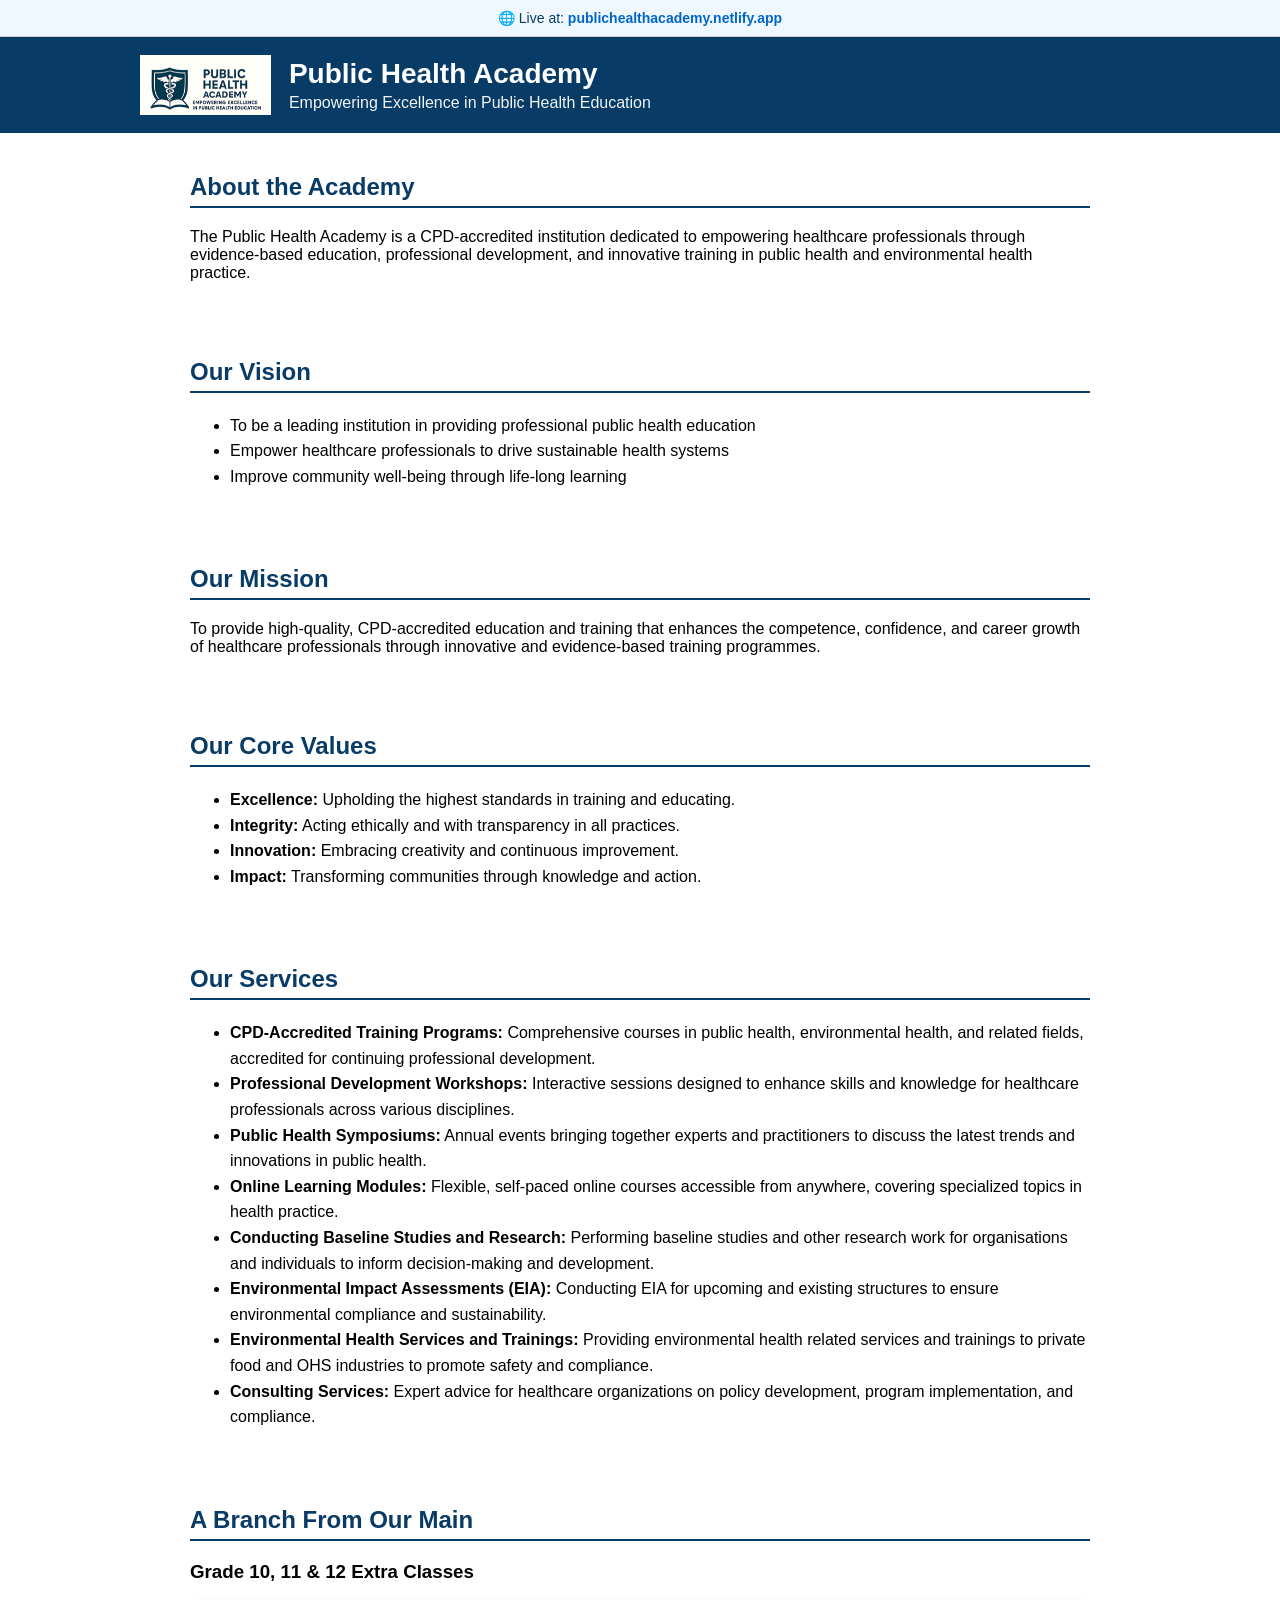
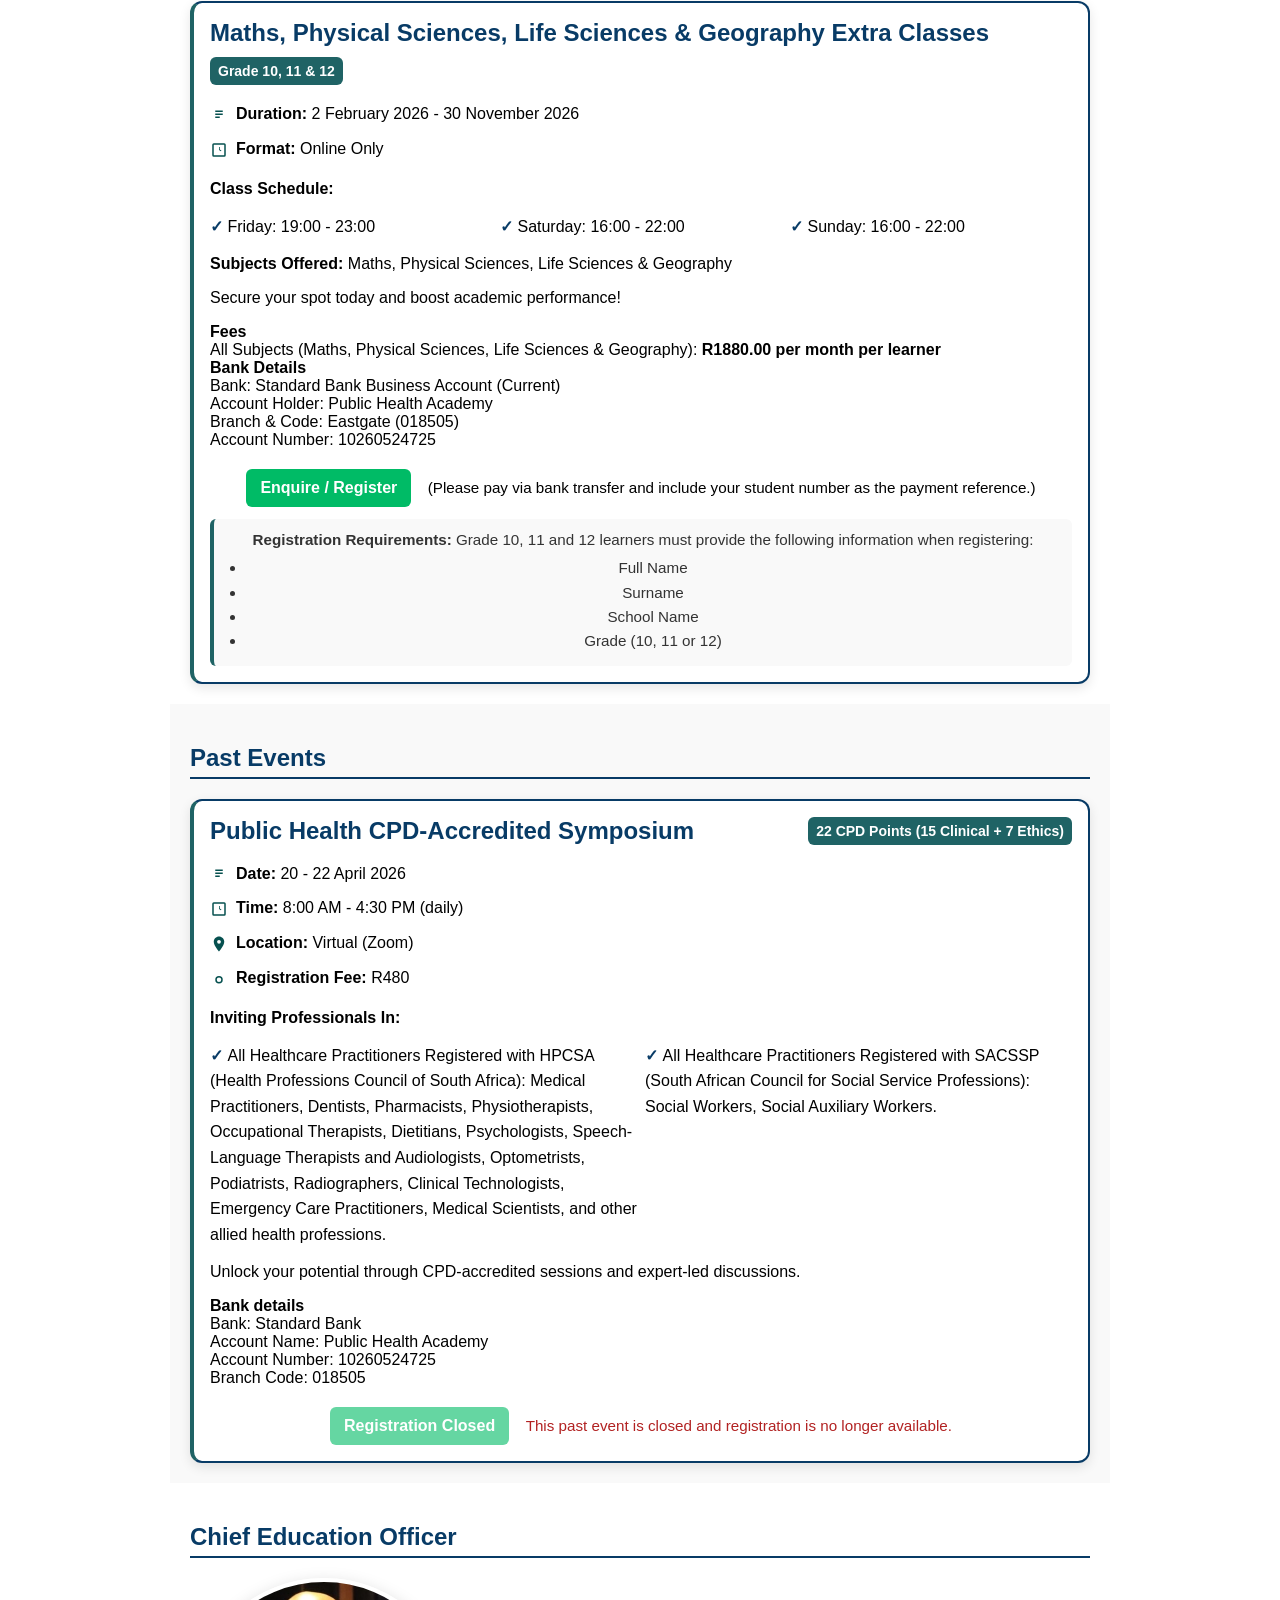
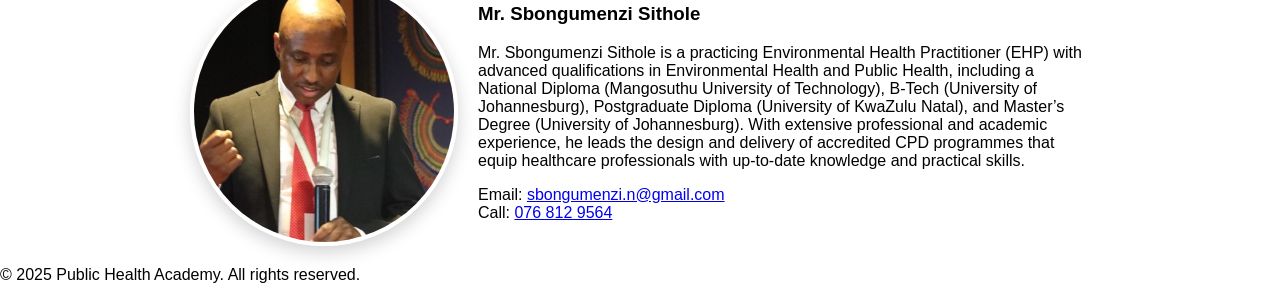
==== index.html @ 56edc44b "Restore full homepage content in index.html" ====
<!doctype html>
<html lang="en">
<head>
  <meta charset="utf-8">
  <meta name="viewport" content="width=device-width, initial-scale=1.0">
  <title>Public Health Academy - CPD Accredited Public Health Education</title>
  <meta name="description" content="Public Health Academy provides CPD-accredited education and training for healthcare professionals. Led by Mr. Sbongumenzi Sithole, Environmental Health Practitioner with advanced qualifications.">
  <meta name="keywords" content="public health, CPD accredited, healthcare education, environmental health, professional development, South Africa">
  <meta name="author" content="Public Health Academy">
  <meta name="robots" content="index, follow">
  <meta name="googlebot" content="index, follow">
  <meta name="google-site-verification" content="dkUMleA-MJjbW9YDvvCyMBsJVzZ4VGL8irDAFBPEJHo" />
  <link rel="canonical" href="https://publichealthacademy.netlify.app/">
  <link rel="stylesheet" href="styles.css">
  <style>
    /* Poster-inspired colors and icon sizing */
    .cpd-badge{background:#1f6365;color:#fff;padding:6px 8px;border-radius:6px;font-weight:700}
    .event-card{border-left:4px solid #1f6365;padding:16px}
    .event-details p{margin:6px 0}
    .event-header h3{margin:0}
    .meta-icon{width:18px;height:18px;vertical-align:middle;margin-right:8px;fill:#06504f}
    .register-btn{background:#0b6;color:#fff;padding:10px 14px;border-radius:6px;text-decoration:none}
    @media(max-width:600px){
      .event-card{padding:12px}
      .event-details{font-size:0.95em}
    }
  </style>
</head>
<body>

<div class="live-url-banner">
  🌐 Live at: <a href="https://publichealthacademy.netlify.app" target="_blank">publichealthacademy.netlify.app</a>
</div>

<header>
  <div class="header-inner">
    <div class="brand">
      <img src="images/logo-optimized.png" class="logo" alt="Public Health Academy logo">
    </div>
    <div class="site-title">
      <h1>Public Health Academy</h1>
      <p>Empowering Excellence in Public Health Education</p>
    </div>
  </div>
</header>

<section class="about">
  <h2>About the Academy</h2>
  <p>
    The Public Health Academy is a CPD-accredited institution dedicated to empowering healthcare 
    professionals through evidence-based education, professional development, and innovative training 
    in public health and environmental health practice.
  </p>
</section>

<section class="vision">
  <h2>Our Vision</h2>
  <ul>
    <li>To be a leading institution in providing professional public health education</li>
    <li>Empower healthcare professionals to drive sustainable health systems</li>
    <li>Improve community well‑being through life‑long learning</li>
  </ul>
</section>

<section class="mission">
  <h2>Our Mission</h2>
  <p>
    To provide high‑quality, CPD‑accredited education and training that enhances the competence,
    confidence, and career growth of healthcare professionals through innovative and 
    evidence-based training programmes.
  </p>
</section>

<section class="values">
  <h2>Our Core Values</h2>
  <ul>
    <li><strong>Excellence:</strong> Upholding the highest standards in training and educating.</li>
    <li><strong>Integrity:</strong> Acting ethically and with transparency in all practices.</li>
    <li><strong>Innovation:</strong> Embracing creativity and continuous improvement.</li>
    <li><strong>Impact:</strong> Transforming communities through knowledge and action.</li>
  </ul>
</section>

<section class="services">
  <h2>Our Services</h2>
  <ul>
    <li><strong>CPD-Accredited Training Programs:</strong> Comprehensive courses in public health, environmental health, and related fields, accredited for continuing professional development.</li>
    <li><strong>Professional Development Workshops:</strong> Interactive sessions designed to enhance skills and knowledge for healthcare professionals across various disciplines.</li>
    <li><strong>Public Health Symposiums:</strong> Annual events bringing together experts and practitioners to discuss the latest trends and innovations in public health.</li>
    <li><strong>Online Learning Modules:</strong> Flexible, self-paced online courses accessible from anywhere, covering specialized topics in health practice.</li>
    <li><strong>Conducting Baseline Studies and Research:</strong> Performing baseline studies and other research work for organisations and individuals to inform decision-making and development.</li>
    <li><strong>Environmental Impact Assessments (EIA):</strong> Conducting EIA for upcoming and existing structures to ensure environmental compliance and sustainability.</li>
    <li><strong>Environmental Health Services and Trainings:</strong> Providing environmental health related services and trainings to private food and OHS industries to promote safety and compliance.</li>
    <li><strong>Consulting Services:</strong> Expert advice for healthcare organizations on policy development, program implementation, and compliance.</li>
  </ul>
</section>

<section class="services extra-classes">
  <h2>A Branch From Our Main</h2>
  <h3>Grade 10, 11 & 12 Extra Classes</h3>
  <div class="event-card">
    <div class="event-header">
      <h3>Maths, Physical Sciences, Life Sciences & Geography Extra Classes</h3>
      <span class="cpd-badge">Grade 10, 11 & 12</span>
    </div>
    <div class="event-details">
      <p><svg class="meta-icon" viewBox="0 0 24 24" aria-hidden="true"><path d="M7 10h10v2H7zM7 6h10v2H7zM7 14h6v2H7z"/></svg><strong>Duration:</strong> 2 February 2026 - 30 November 2026</p>
      <p><svg class="meta-icon" viewBox="0 0 24 24" aria-hidden="true"><path d="M12 8V12L14.5 13.75L15.25 12.5L13 11.25V8zM19 3H5a2 2 0 00-2 2v14a2 2 0 002 2h14a2 2 0 002-2V5a2 2 0 00-2-2zM19 19H5V5h14v14z"/></svg><strong>Format:</strong> Online Only</p>
    </div>
    <div class="event-description">
      <p><strong>Class Schedule:</strong></p>
      <ul>
        <li>Friday: 19:00 - 23:00</li>
        <li>Saturday: 16:00 - 22:00</li>
        <li>Sunday: 16:00 - 22:00</li>
      </ul>
      <p><strong>Subjects Offered:</strong> Maths, Physical Sciences, Life Sciences & Geography</p>
      <p>Secure your spot today and boost academic performance!</p>
    </div>
    <div class="bank">
      <strong>Fees</strong>
      <div>
        All Subjects (Maths, Physical Sciences, Life Sciences & Geography): <strong>R1880.00 per month per learner</strong>
      </div>
    </div>
    <div class="bank">
      <strong>Bank Details</strong>
      <div>
        Bank: Standard Bank Business Account (Current)<br>
        Account Holder: Public Health Academy<br>
        Branch & Code: Eastgate (018505)<br>
        Account Number: 10260524725
      </div>
    </div>
    <div class="event-actions">
      <a href="https://docs.google.com/forms/d/e/1FAIpQLSfgx0PEwRzB0VJ0MTvvm21lgcNEUUZVjXBLIMmmLUubT2oYvw/viewform?usp=header" target="_blank" class="register-btn">Enquire / Register</a>
      <span style="margin-left:12px;font-size:0.95em">(Please pay via bank transfer and include your student number as the payment reference.)</span>
      <div style="margin-top:12px;font-size:0.95em;color:#333;background:#f9f9f9;padding:12px;border-radius:6px;border-left:4px solid #1f6365">
        <strong>Registration Requirements:</strong> Grade 10, 11 and 12 learners must provide the following information when registering:
        <ul style="margin:8px 0 0 0;padding-left:20px">
          <li>Full Name</li>
          <li>Surname</li>
          <li>School Name</li>
          <li>Grade (10, 11 or 12)</li>
        </ul>
      </div>
    </div>
  </div>
</section>

<section class="events">
  <h2>Past Events</h2>
  <div class="event-card">
      <div class="event-header">
        <h3>Public Health CPD-Accredited Symposium</h3>
        <span class="cpd-badge">22 CPD Points (15 Clinical + 7 Ethics)</span>
      </div>
      <div class="event-details">
        <p><svg class="meta-icon" viewBox="0 0 24 24" aria-hidden="true"><path d="M7 10h10v2H7zM7 6h10v2H7zM7 14h6v2H7z"/></svg><strong>Date:</strong> 20 - 22 April 2026</p>
        <p><svg class="meta-icon" viewBox="0 0 24 24" aria-hidden="true"><path d="M12 8V12L14.5 13.75L15.25 12.5L13 11.25V8zM19 3H5a2 2 0 00-2 2v14a2 2 0 002 2h14a2 2 0 002-2V5a2 2 0 00-2-2zM19 19H5V5h14v14z"/></svg><strong>Time:</strong> 8:00 AM - 4:30 PM (daily)</p>
        <p><svg class="meta-icon" viewBox="0 0 24 24" aria-hidden="true"><path d="M12 2C8.13 2 5 5.13 5 9c0 5.25 7 13 7 13s7-7.75 7-13c0-3.87-3.13-7-7-7zm0 9.5A2.5 2.5 0 1112 6.5 2.5 2.5 0 0112 11.5z"/></svg><strong>Location:</strong> Virtual (Zoom)</p>
        <p><svg class="meta-icon" viewBox="0 0 24 24" aria-hidden="true"><path d="M12 8a5 5 0 100 10 5 5 0 000-10zm0 8a3 3 0 110-6 3 3 0 010 6z"/></svg><strong>Registration Fee:</strong> R480</p>
      </div>
    <div class="event-description">
      <p><strong>Inviting Professionals In:</strong></p>
      <ul>
        <li>All Healthcare Practitioners Registered with HPCSA (Health Professions Council of South Africa): Medical Practitioners, Dentists, Pharmacists, Physiotherapists, Occupational Therapists, Dietitians, Psychologists, Speech-Language Therapists and Audiologists, Optometrists, Podiatrists, Radiographers, Clinical Technologists, Emergency Care Practitioners, Medical Scientists, and other allied health professions.</li>
        <li>All Healthcare Practitioners Registered with SACSSP (South African Council for Social Service Professions): Social Workers, Social Auxiliary Workers.</li>
      </ul>
      <p>Unlock your potential through CPD-accredited sessions and expert-led discussions.</p>
    </div>
    <div class="bank">
      <strong>Bank details</strong>
      <div>
        Bank: Standard Bank<br>
        Account Name: Public Health Academy<br>
        Account Number: 10260524725<br>
        Branch Code: 018505
      </div>
    </div>
    <div class="event-actions">
      <span class="register-btn" style="pointer-events:none; opacity:0.6; cursor:not-allowed;">Registration Closed</span>
      <span style="margin-left:12px;font-size:0.95em; color:#b22222;">This past event is closed and registration is no longer available.</span>
    </div>
  </div>
</section>

<section class="ceo">
  <h2>Chief Education Officer</h2>
  <div class="ceo-inner">
    <img src="images/ceo-square.jpg" class="ceo-photo" alt="Sbongumenzi Sithole">
    <div class="ceo-bio">
      <h3>Mr. Sbongumenzi Sithole</h3>
      <p>
        Mr. Sbongumenzi Sithole is a practicing Environmental Health Practitioner (EHP) with advanced
        qualifications in Environmental Health and Public Health, including a National Diploma
        (Mangosuthu University of Technology), B-Tech (University of Johannesburg), Postgraduate Diploma
        (University of KwaZulu Natal), and Master’s Degree (University of Johannesburg). With extensive
        professional and academic experience, he leads the design and delivery of accredited CPD programmes
        that equip healthcare professionals with up‑to‑date knowledge and practical skills.
      </p>
      <p>
        Email: <a href="mailto:sbongumenzi.n@gmail.com">sbongumenzi.n@gmail.com</a><br>
        Call: <a href="tel:+27768129564">076 812 9564</a>
      </p>
    </div>
  </div>
</section>

<footer>
  © 2025 Public Health Academy. All rights reserved.
</footer>

</body>
</html>
---- styles.css ----
body { font-family: Arial; margin: 0; padding: 0; }

/* Live URL Banner */
.live-url-banner { 
  background: #f0f8ff; 
  padding: 10px; 
  text-align: center; 
  font-size: 14px; 
  border-bottom: 1px solid #ccc;
  color: #083b66;
}
.live-url-banner a { 
  color: #0066cc; 
  font-weight: bold; 
  text-decoration: none;
}
.live-url-banner a:hover { 
  text-decoration: underline;
}

header { background: #083b66; color: white; padding: 18px 20px; }
.header-inner { display: flex; align-items: center; gap: 18px; max-width: 1000px; margin: 0 auto; }
.brand { flex: 0 0 auto; }
.site-title { color: white; }
.site-title h1 { margin: 0; font-size: 28px; }
.site-title p { margin: 4px 0 0 0; opacity: 0.95; }
.logo { max-width: 180px; width: auto; height: 60px; display: block; }
section { padding: 20px; max-width: 900px; margin: auto; }
h2 { color: #083b66; border-bottom: 2px solid #083b66; padding-bottom: 5px; }
ul { line-height: 1.6; }

/* CEO section layout */
.ceo-inner { display: flex; gap: 20px; align-items: flex-start; margin-top: 10px; }
.ceo-photo { width: 260px; max-width: 40%; border-radius: 50%; margin-bottom: 0; display: block; object-fit: cover; border: 4px solid #ffffff; box-shadow: 0 6px 18px rgba(0,0,0,0.18); }
.ceo-bio { flex: 1 1 auto; padding-top: 6px; }

@media (max-width: 720px) {
  .header-inner { flex-direction: column; text-align: center; gap: 10px; }
  .logo { height: 72px; }
  .ceo-inner { flex-direction: column; align-items: center; text-align: center; }
  .ceo-photo { max-width: 60%; }
  .ceo-bio { text-align: left; }
}

/* Events section */
.events { background: #f9f9f9; }
.event-card { 
  background: white; 
  border: 2px solid #083b66; 
  border-radius: 12px; 
  padding: 20px; 
  margin-top: 15px;
  box-shadow: 0 4px 12px rgba(0,0,0,0.1);
}
.event-header { 
  display: flex; 
  justify-content: space-between; 
  align-items: center; 
  flex-wrap: wrap;
  gap: 10px;
  margin-bottom: 15px;
}
.event-header h3 { 
  color: #083b66; 
  margin: 0; 
  font-size: 24px;
}
.cpd-badge { 
  background: #083b66; 
  color: white; 
  padding: 6px 12px; 
  border-radius: 20px; 
  font-size: 14px; 
  font-weight: bold;
}
.event-details { 
  margin: 15px 0; 
  line-height: 1.8;
}
.event-details p { 
  margin: 8px 0;
}
.event-description ul { 
  list-style: none; 
  padding-left: 0;
  display: grid;
  grid-template-columns: repeat(auto-fit, minmax(150px, 1fr));
  gap: 8px;
}
.event-description li:before { 
  content: "✓ "; 
  color: #083b66; 
  font-weight: bold;
}
.event-actions { 
  margin-top: 20px; 
  text-align: center;
}
.register-btn { 
  display: inline-block;
  background: #083b66; 
  color: white; 
  padding: 12px 30px; 
  border-radius: 6px; 
  text-decoration: none; 
  font-weight: bold;
  font-size: 16px;
  transition: background 0.3s;
}
.register-btn:hover { 
  background: #0a4d87;
}

.cpd-resources { background: #eef6ff; }
.cpd-card { 
  background: white; 
  border: 2px solid #083b66; 
  border-radius: 12px; 
  padding: 22px; 
  margin-top: 18px;
  box-shadow: 0 5px 16px rgba(0,0,0,0.1);
}

.presentations { background: #fff; }
.presentation-card { 
  background: white; 
  border: 2px solid #083b66; 
  border-radius: 12px; 
  padding: 22px; 
  margin-top: 18px;
  box-shadow: 0 5px 16px rgba(0,0,0,0.1);
}
.assessment { background: #eef6ff; }
.assessment-card {
  background: white;
  border: 2px solid #083b66;
  border-radius: 12px;
  padding: 22px;
  margin-top: 18px;
  box-shadow: 0 5px 16px rgba(0,0,0,0.1);
}
.cpd-card ul,
.cpd-card ol {
  margin: 14px 0;
  padding-left: 20px;
  line-height: 1.8;
}
.cpd-card ul { list-style: disc; }
.cpd-actions { text-align: center; margin-top: 20px; }
.unlock-btn { 
  display: inline-block;
  background: #0a4d87;
  color: white;
  padding: 12px 28px;
  border-radius: 6px;
  text-decoration: none;
  font-weight: bold;
  transition: background 0.3s;
}
.unlock-btn:hover { background: #085188; }
.note { margin-top: 18px; color: #333; opacity: 0.88; }

.pop-form {
  display: grid;
  gap: 14px;
  margin-top: 18px;
}
.pop-form label {
  font-weight: bold;
  margin-bottom: 4px;
}
.pop-form input,
.pop-form textarea {
  width: 100%;
  border: 1px solid #ccc;
  border-radius: 6px;
  padding: 10px;
  font-size: 16px;
}
.pop-form textarea {
  resize: vertical;
}
.pop-form button {
  width: fit-content;
}
#access-code {
  width: 100%;
  max-width: 360px;
  border: 1px solid #ccc;
  border-radius: 6px;
  padding: 10px;
  margin-top: 12px;
  font-size: 16px;
}

@media (max-width: 720px) {
  .event-description ul {
    grid-template-columns: 1fr;
  }
}
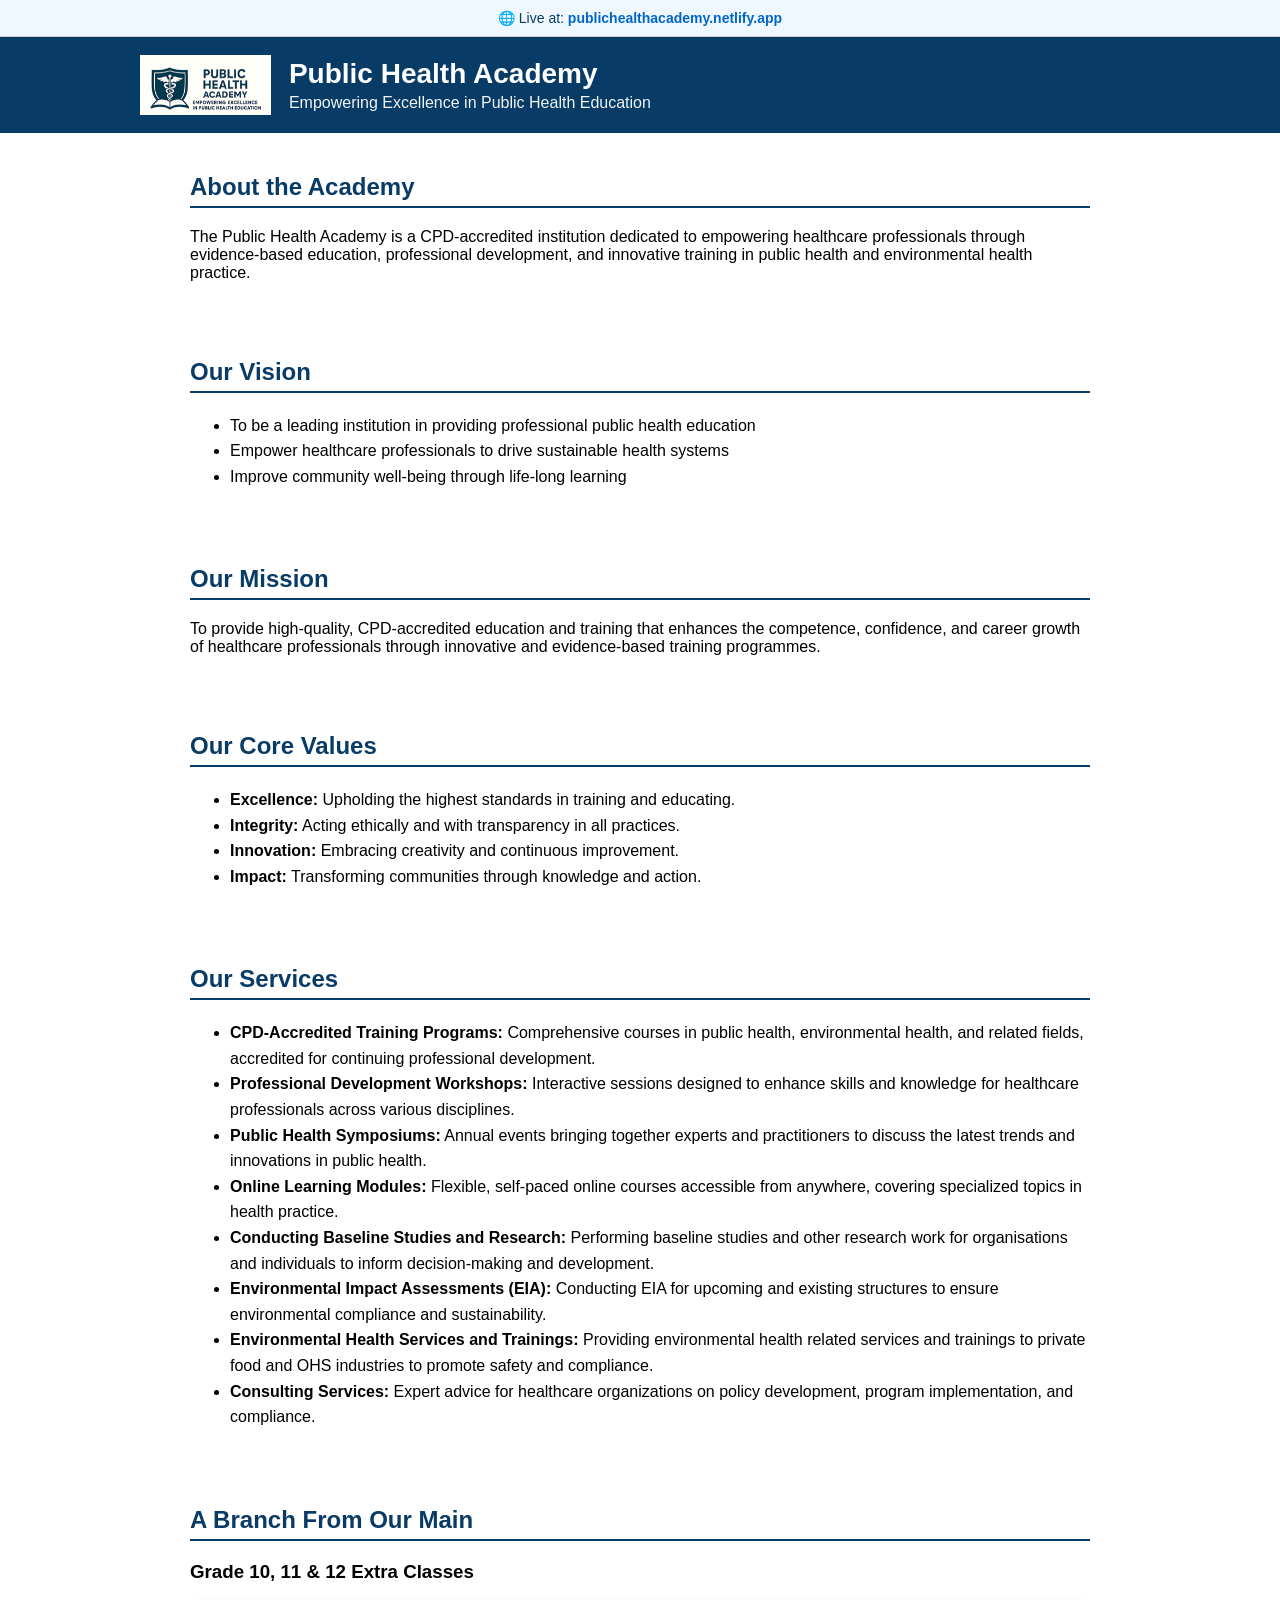
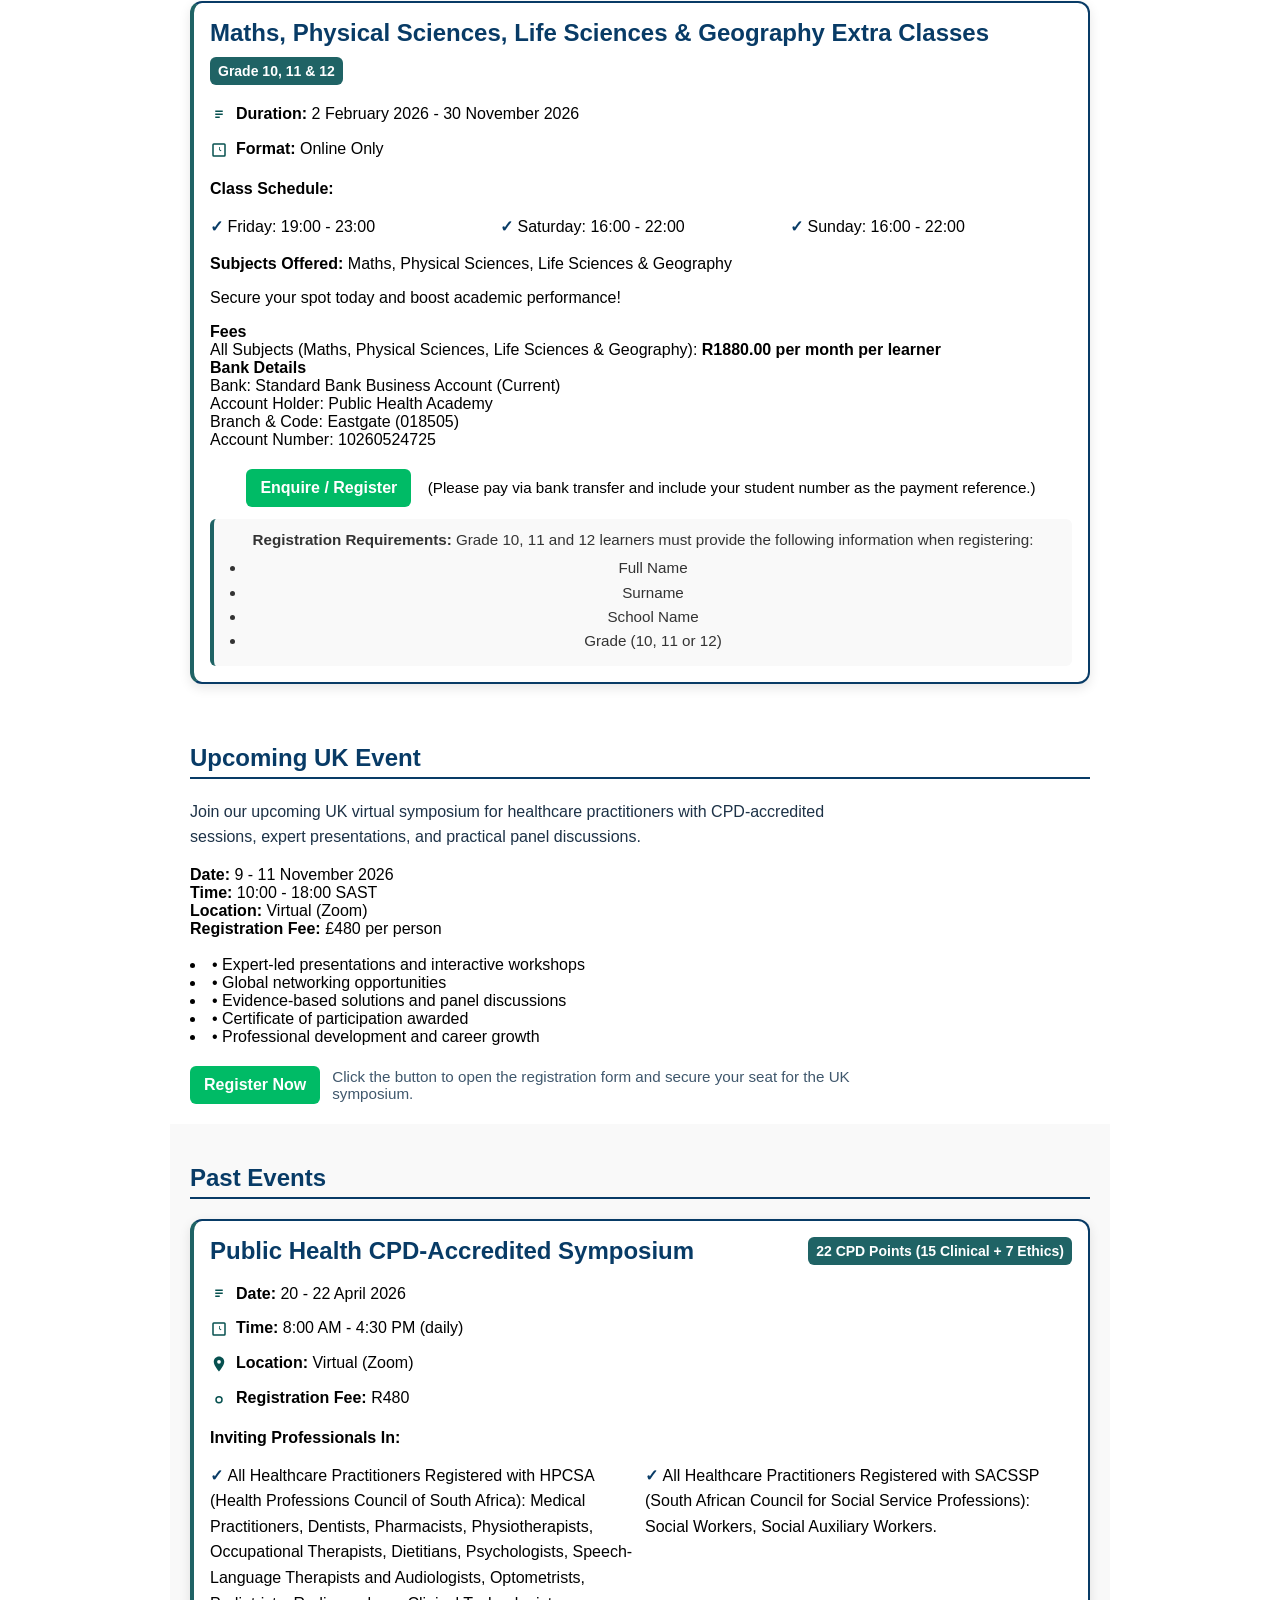
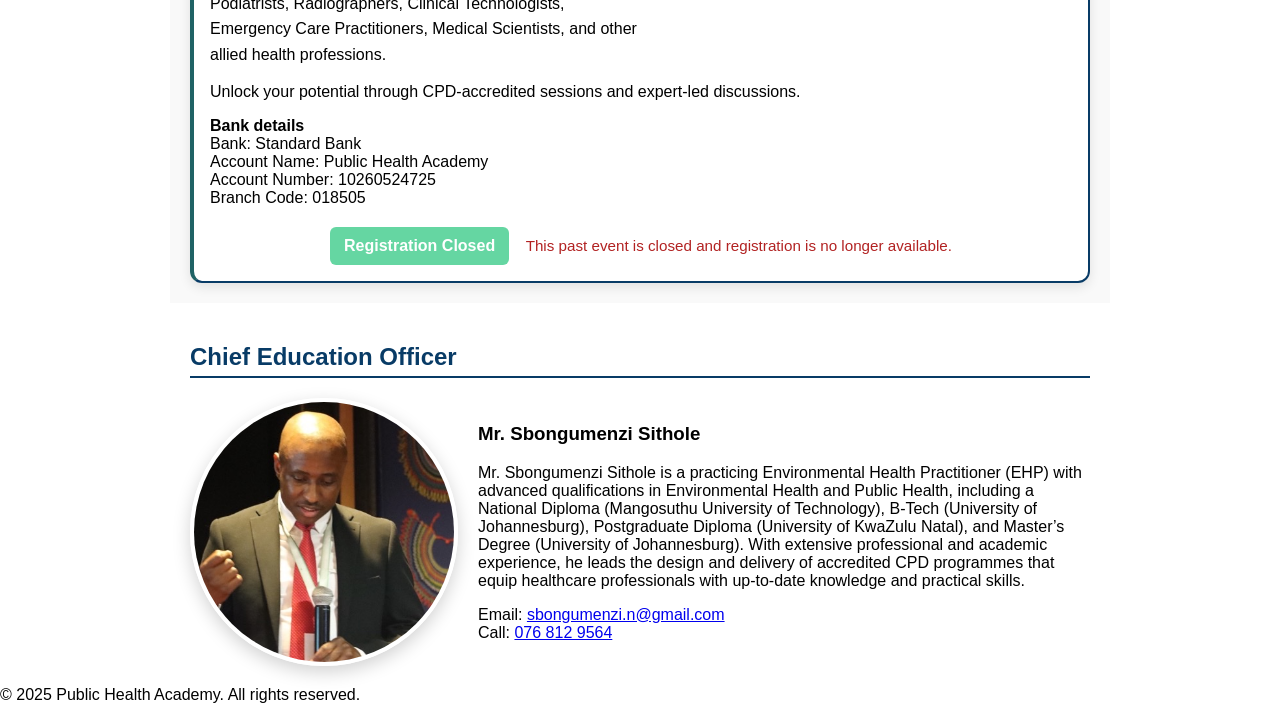
==== commit 13a55945: "Add UK upcoming event section to homepage" ====
--- a/index.html
+++ b/index.html
@@ -148,6 +148,30 @@
   </div>
 </section>
 
+<section class="section">
+  <div class="card">
+    <h2>Upcoming UK Event</h2>
+    <p style="margin:0 0 16px;line-height:1.6;color:#1d3247;max-width:680px;">Join our upcoming UK virtual symposium for healthcare practitioners with CPD-accredited sessions, expert presentations, and practical panel discussions.</p>
+    <div class="grid" style="margin-bottom:18px">
+      <div><strong>Date:</strong> 9 - 11 November 2026</div>
+      <div><strong>Time:</strong> 10:00 - 18:00 SAST</div>
+      <div><strong>Location:</strong> Virtual (Zoom)</div>
+      <div><strong>Registration Fee:</strong> £480 per person</div>
+    </div>
+    <div class="info-list">
+      <li><span>•</span> Expert-led presentations and interactive workshops</li>
+      <li><span>•</span> Global networking opportunities</li>
+      <li><span>•</span> Evidence-based solutions and panel discussions</li>
+      <li><span>•</span> Certificate of participation awarded</li>
+      <li><span>•</span> Professional development and career growth</li>
+    </div>
+    <div style="margin-top:20px;display:flex;flex-wrap:wrap;gap:12px;align-items:center">
+      <a class="register-btn" href="https://docs.google.com/forms/d/e/1FAIpQLSfgx0PEwRzB0VJ0MTvvm21lgcNEUUZVjXBLIMmmLUubT2oYvw/viewform?usp=header" target="_blank" rel="noopener">Register Now</a>
+      <span style="font-size:.95rem;color:#3f576c;max-width:520px">Click the button to open the registration form and secure your seat for the UK symposium.</span>
+    </div>
+  </div>
+</section>
+
 <section class="events">
   <h2>Past Events</h2>
   <div class="event-card">
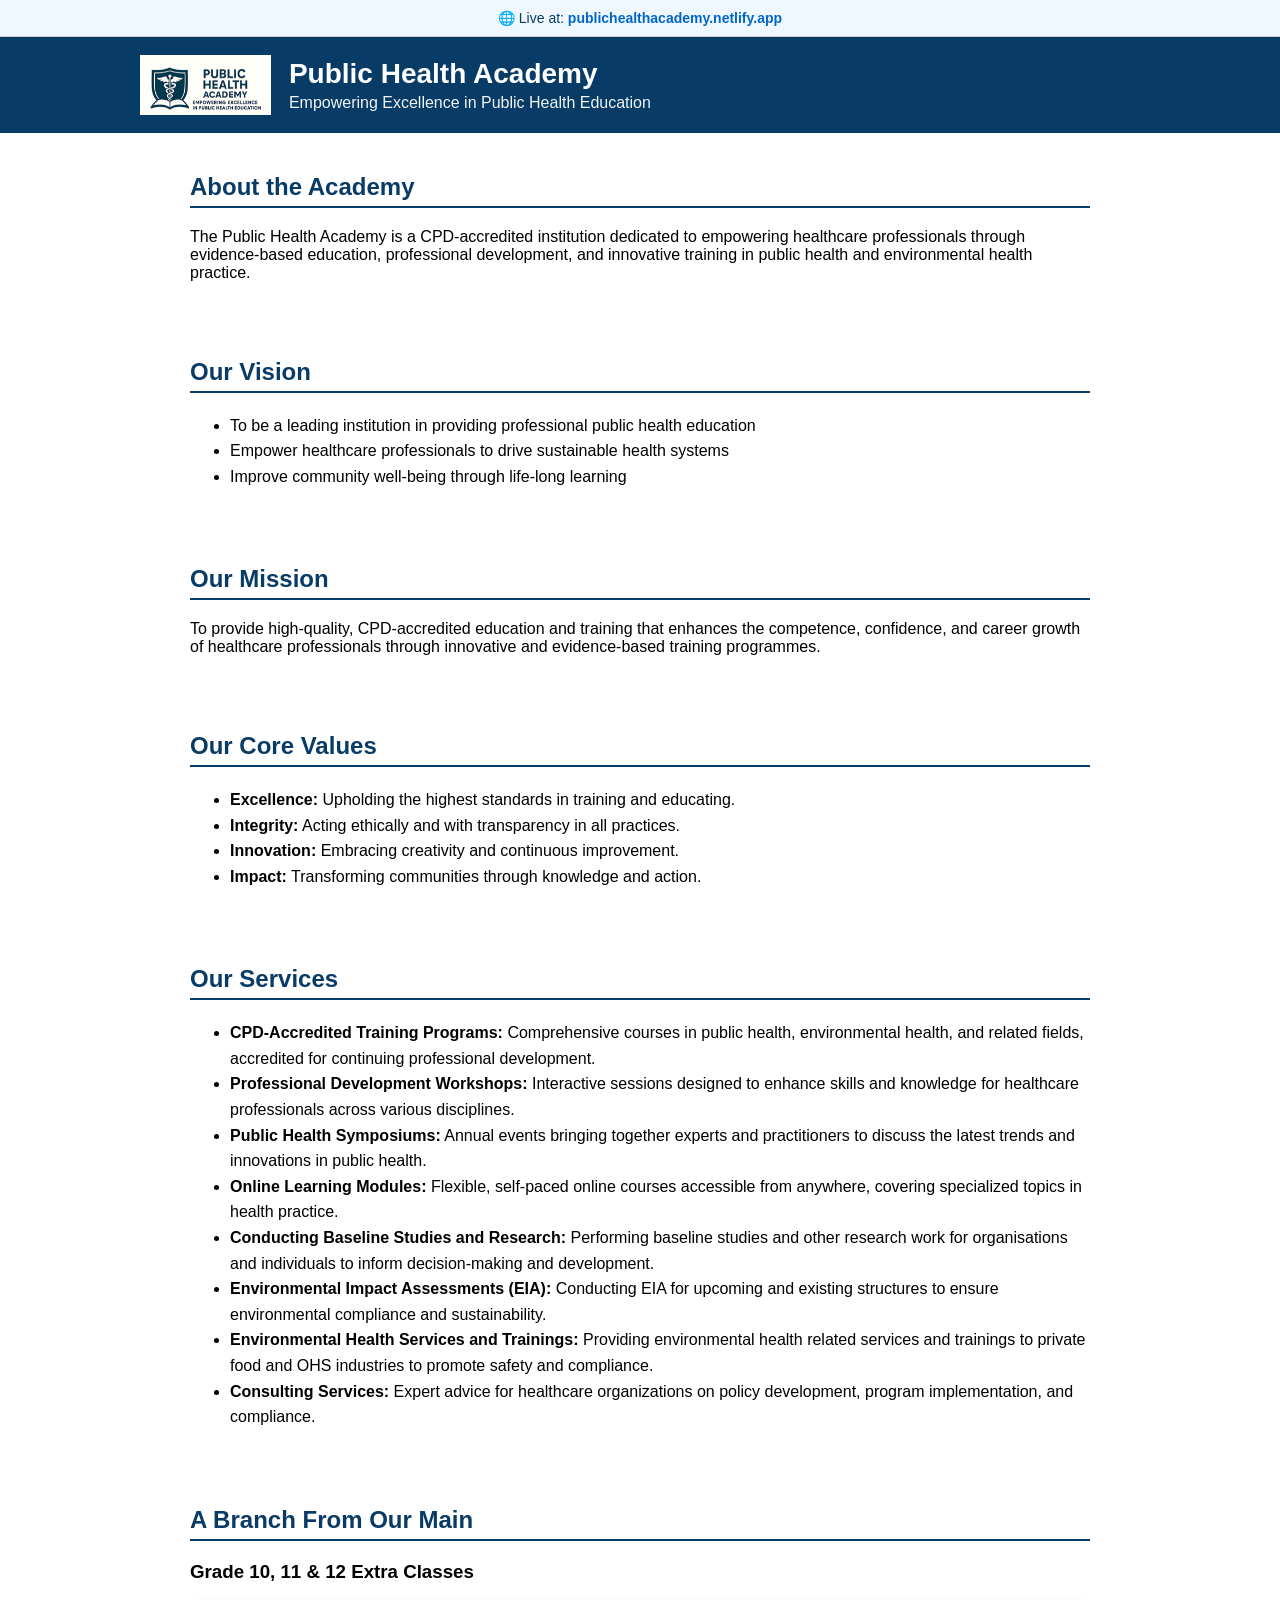
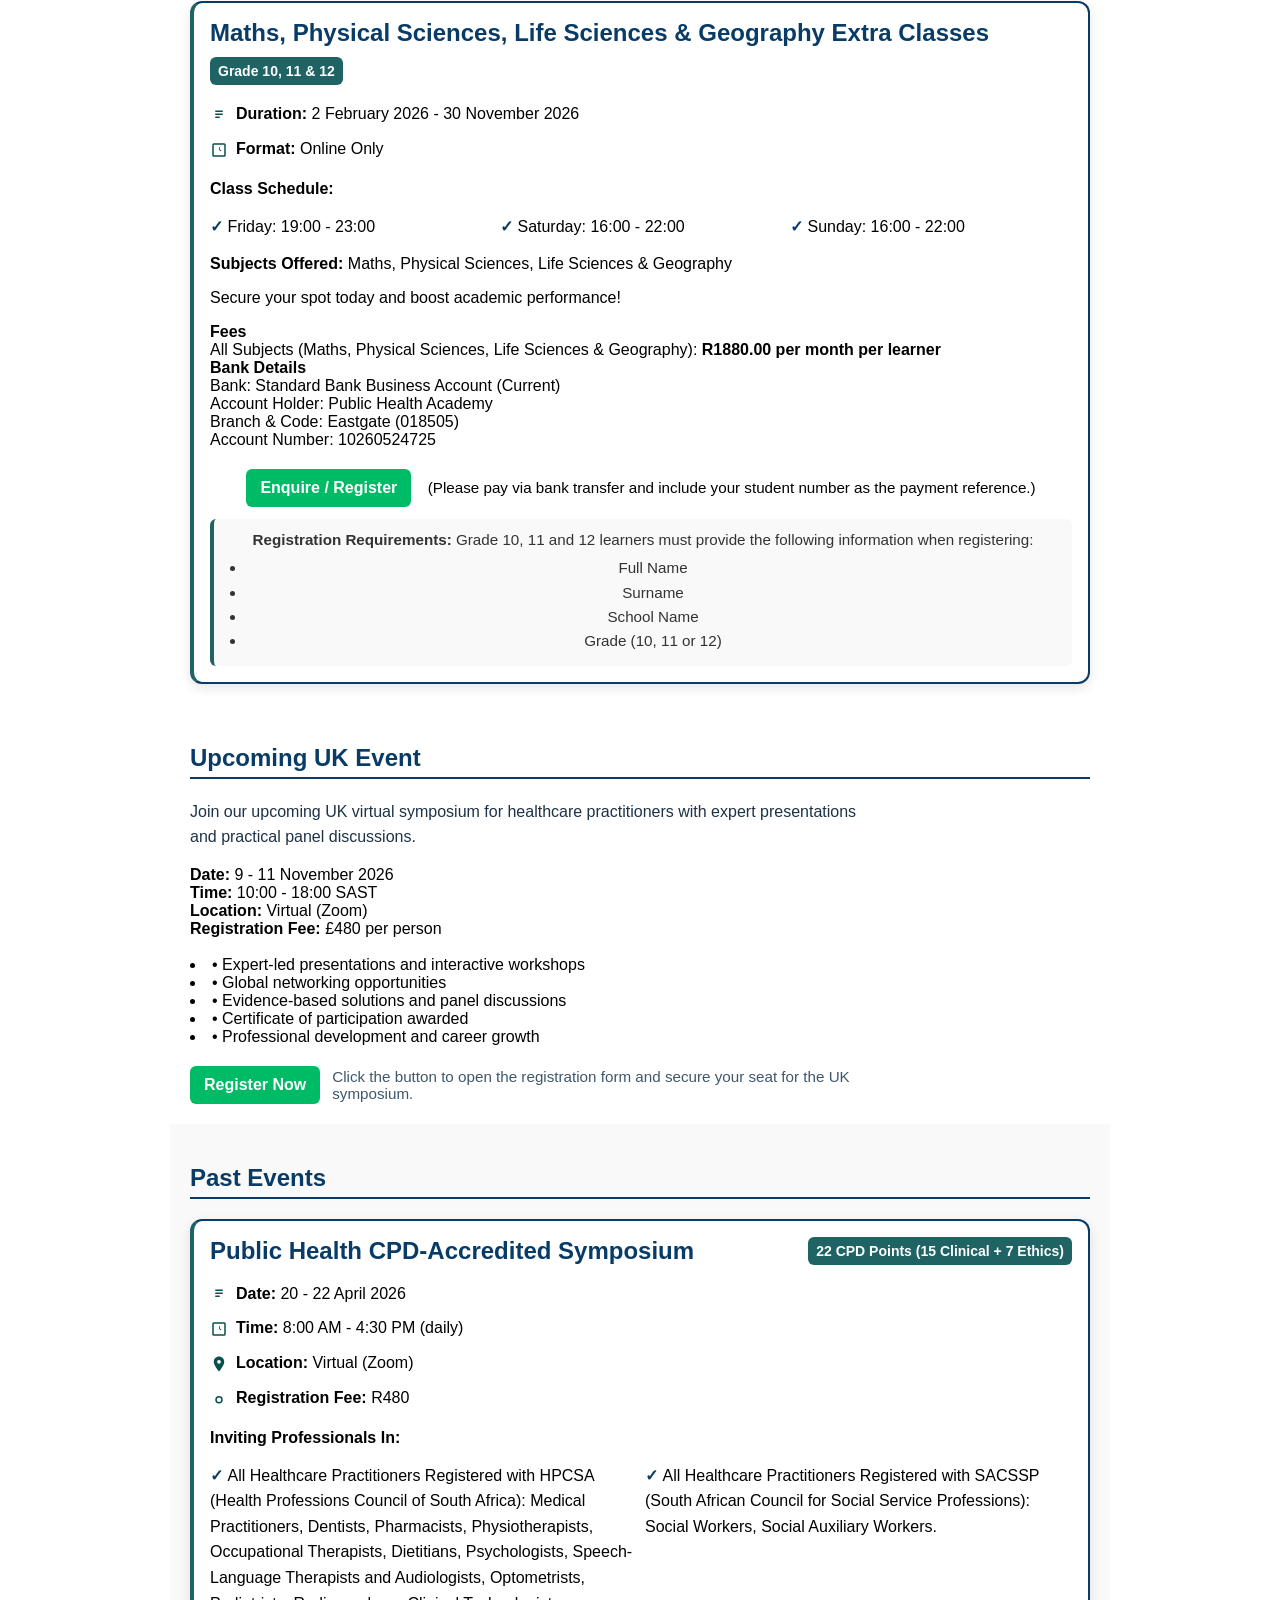
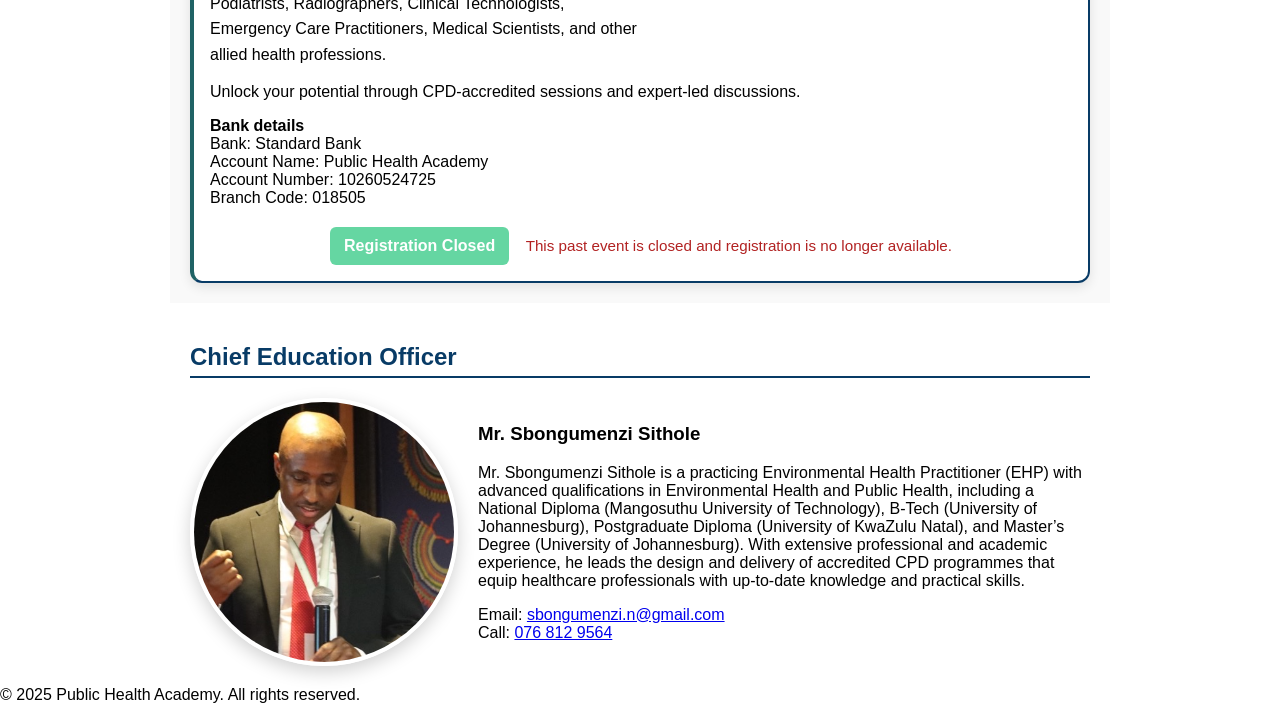
==== commit 4690c05b: "Update UK event registration link and remove CPD-accredited wording" ====
--- a/index.html
+++ b/index.html
@@ -151,7 +151,7 @@
 <section class="section">
   <div class="card">
     <h2>Upcoming UK Event</h2>
-    <p style="margin:0 0 16px;line-height:1.6;color:#1d3247;max-width:680px;">Join our upcoming UK virtual symposium for healthcare practitioners with CPD-accredited sessions, expert presentations, and practical panel discussions.</p>
+    <p style="margin:0 0 16px;line-height:1.6;color:#1d3247;max-width:680px;">Join our upcoming UK virtual symposium for healthcare practitioners with expert presentations and practical panel discussions.</p>
     <div class="grid" style="margin-bottom:18px">
       <div><strong>Date:</strong> 9 - 11 November 2026</div>
       <div><strong>Time:</strong> 10:00 - 18:00 SAST</div>
@@ -166,7 +166,7 @@
       <li><span>•</span> Professional development and career growth</li>
     </div>
     <div style="margin-top:20px;display:flex;flex-wrap:wrap;gap:12px;align-items:center">
-      <a class="register-btn" href="https://docs.google.com/forms/d/e/1FAIpQLSfgx0PEwRzB0VJ0MTvvm21lgcNEUUZVjXBLIMmmLUubT2oYvw/viewform?usp=header" target="_blank" rel="noopener">Register Now</a>
+      <a class="register-btn" href="https://docs.google.com/forms/d/e/1FAIpQLSfTEO4m7eByKGcjc-8Qg20qdSvf2wtmkk2JcuZtpJXjxf9xIg/viewform?usp=header" target="_blank" rel="noopener">Register Now</a>
       <span style="font-size:.95rem;color:#3f576c;max-width:520px">Click the button to open the registration form and secure your seat for the UK symposium.</span>
     </div>
   </div>
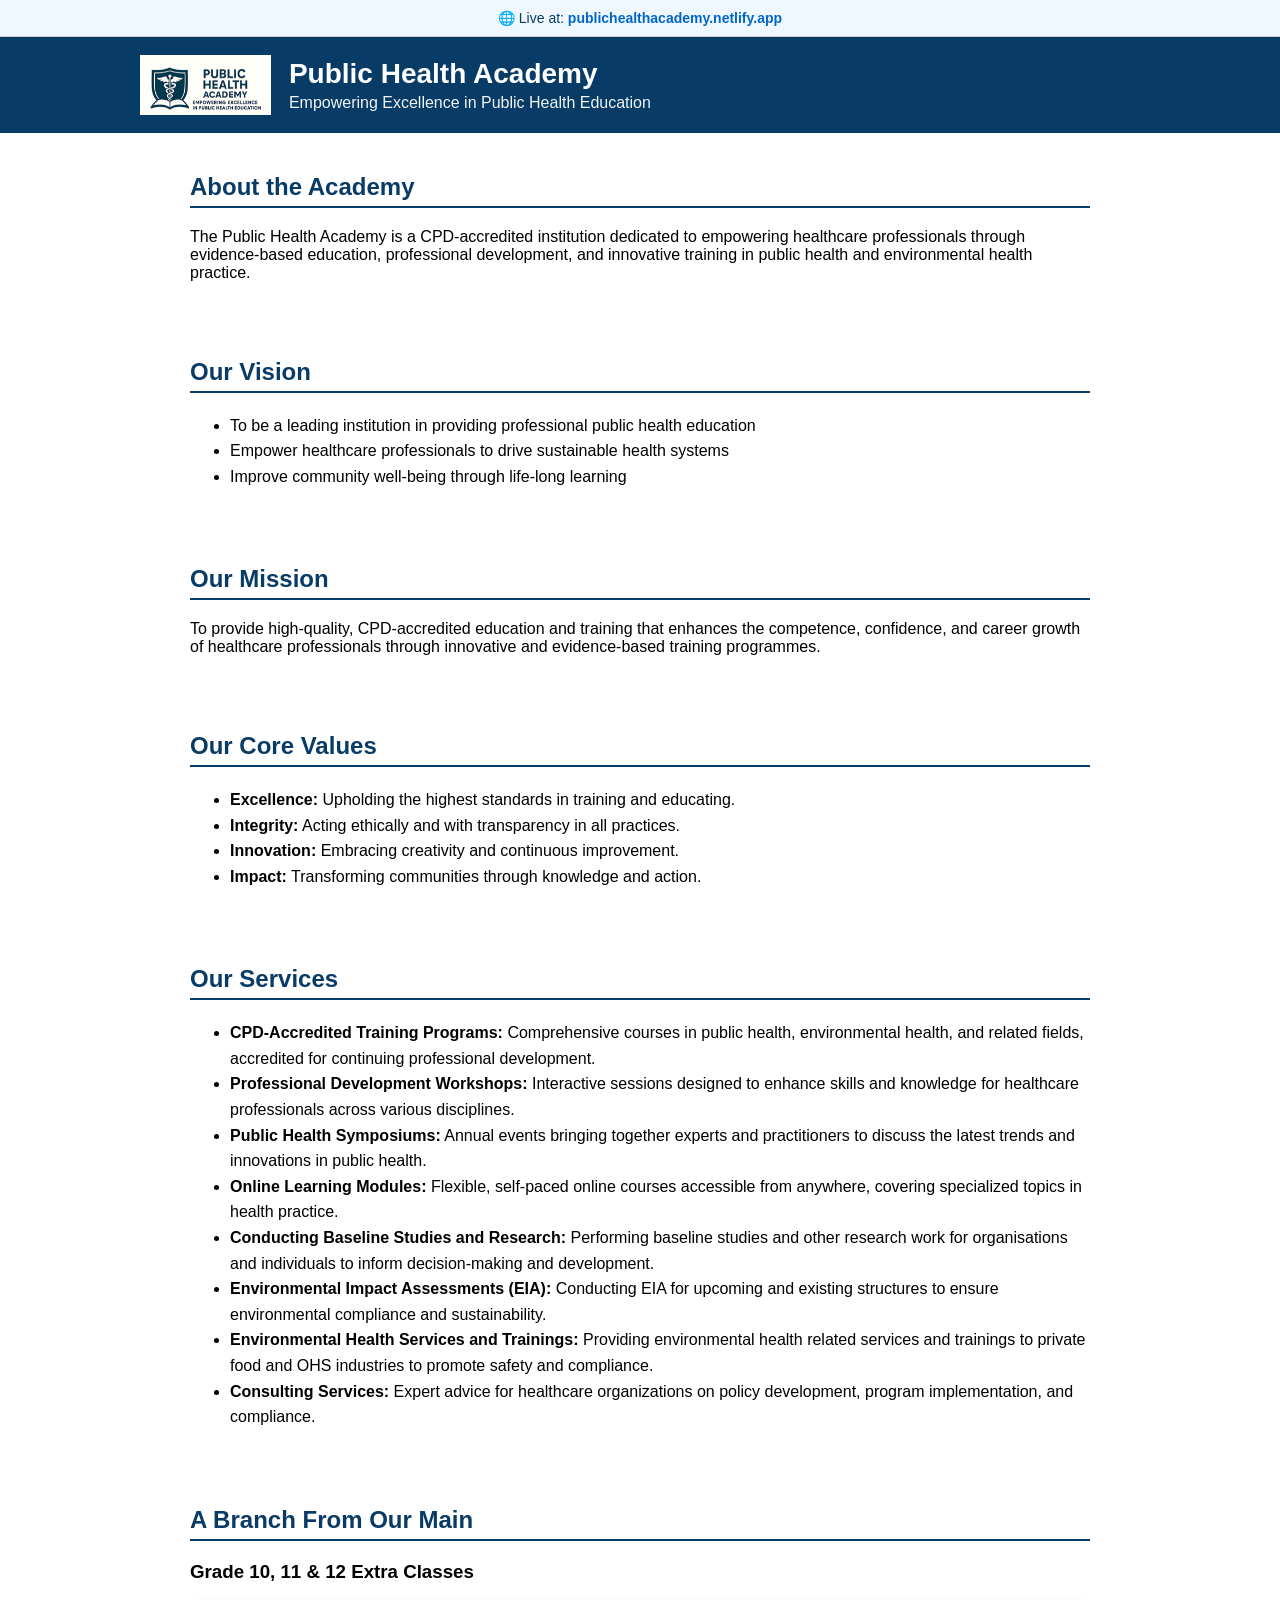
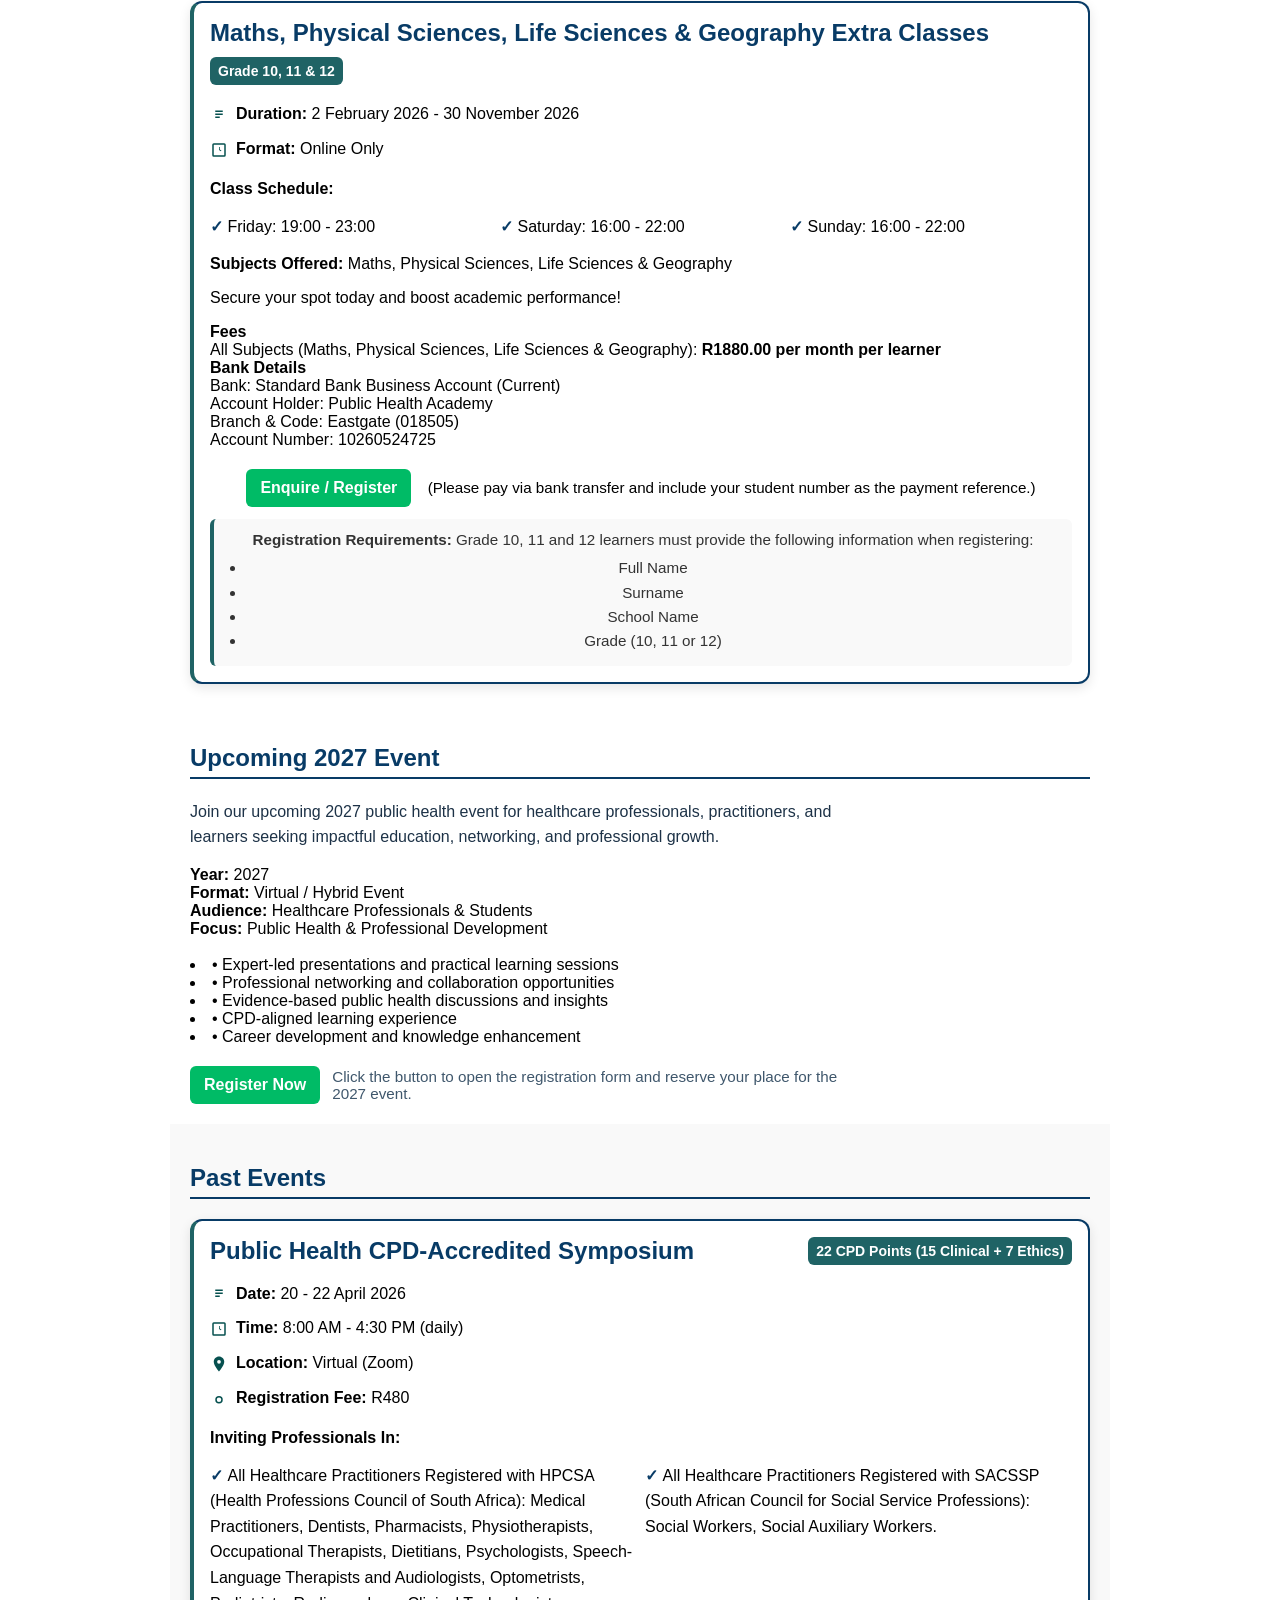
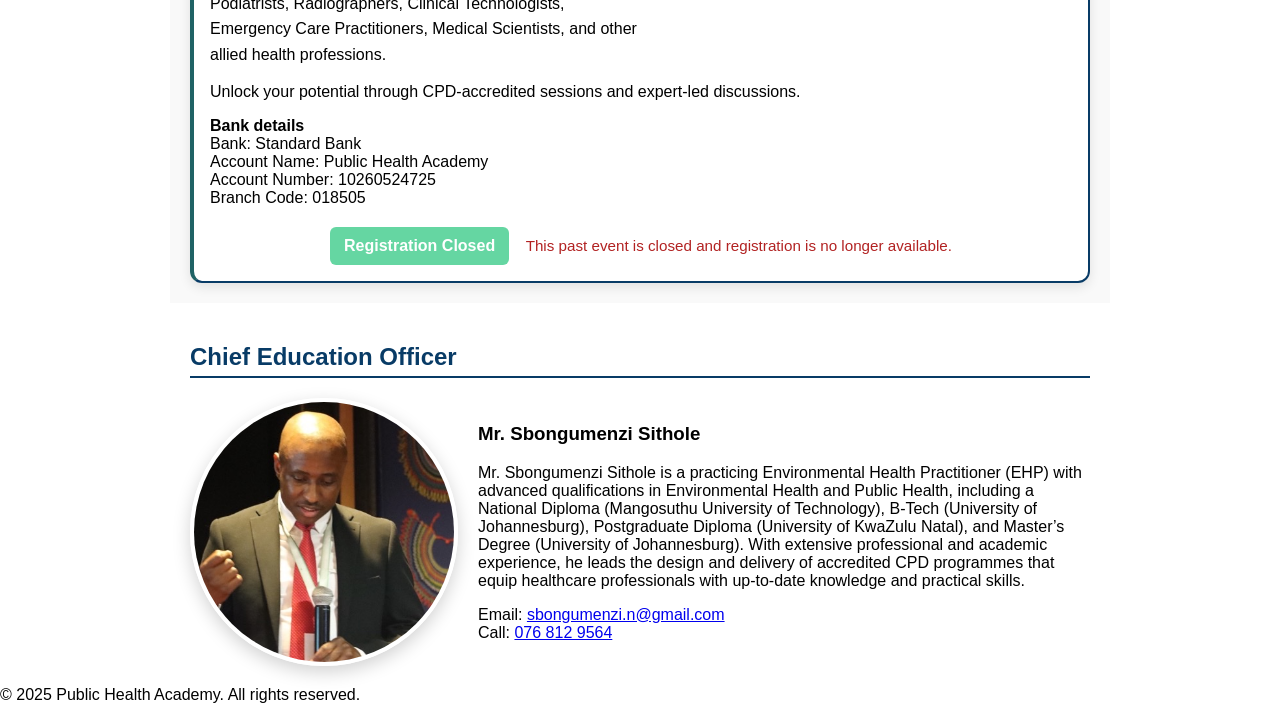
==== commit 1739ee82: "Update 2027 event listing" ====
--- a/index.html
+++ b/index.html
@@ -150,24 +150,24 @@
 
 <section class="section">
   <div class="card">
-    <h2>Upcoming UK Event</h2>
-    <p style="margin:0 0 16px;line-height:1.6;color:#1d3247;max-width:680px;">Join our upcoming UK virtual symposium for healthcare practitioners with expert presentations and practical panel discussions.</p>
+    <h2>Upcoming 2027 Event</h2>
+    <p style="margin:0 0 16px;line-height:1.6;color:#1d3247;max-width:680px;">Join our upcoming 2027 public health event for healthcare professionals, practitioners, and learners seeking impactful education, networking, and professional growth.</p>
     <div class="grid" style="margin-bottom:18px">
-      <div><strong>Date:</strong> 9 - 11 November 2026</div>
-      <div><strong>Time:</strong> 10:00 - 18:00 SAST</div>
-      <div><strong>Location:</strong> Virtual (Zoom)</div>
-      <div><strong>Registration Fee:</strong> £480 per person</div>
+      <div><strong>Year:</strong> 2027</div>
+      <div><strong>Format:</strong> Virtual / Hybrid Event</div>
+      <div><strong>Audience:</strong> Healthcare Professionals & Students</div>
+      <div><strong>Focus:</strong> Public Health & Professional Development</div>
     </div>
     <div class="info-list">
-      <li><span>•</span> Expert-led presentations and interactive workshops</li>
-      <li><span>•</span> Global networking opportunities</li>
-      <li><span>•</span> Evidence-based solutions and panel discussions</li>
-      <li><span>•</span> Certificate of participation awarded</li>
-      <li><span>•</span> Professional development and career growth</li>
+      <li><span>•</span> Expert-led presentations and practical learning sessions</li>
+      <li><span>•</span> Professional networking and collaboration opportunities</li>
+      <li><span>•</span> Evidence-based public health discussions and insights</li>
+      <li><span>•</span> CPD-aligned learning experience</li>
+      <li><span>•</span> Career development and knowledge enhancement</li>
     </div>
     <div style="margin-top:20px;display:flex;flex-wrap:wrap;gap:12px;align-items:center">
-      <a class="register-btn" href="https://docs.google.com/forms/d/e/1FAIpQLSfTEO4m7eByKGcjc-8Qg20qdSvf2wtmkk2JcuZtpJXjxf9xIg/viewform?usp=header" target="_blank" rel="noopener">Register Now</a>
-      <span style="font-size:.95rem;color:#3f576c;max-width:520px">Click the button to open the registration form and secure your seat for the UK symposium.</span>
+      <a class="register-btn" href="https://docs.google.com/forms/d/e/1FAIpQLSfn6iQe9ON_r_SLseGmgNt7DEIp1s7kokuGzniCF4Mx1Z1V9A/viewform?usp=publish-editor" target="_blank" rel="noopener">Register Now</a>
+      <span style="font-size:.95rem;color:#3f576c;max-width:520px">Click the button to open the registration form and reserve your place for the 2027 event.</span>
     </div>
   </div>
 </section>
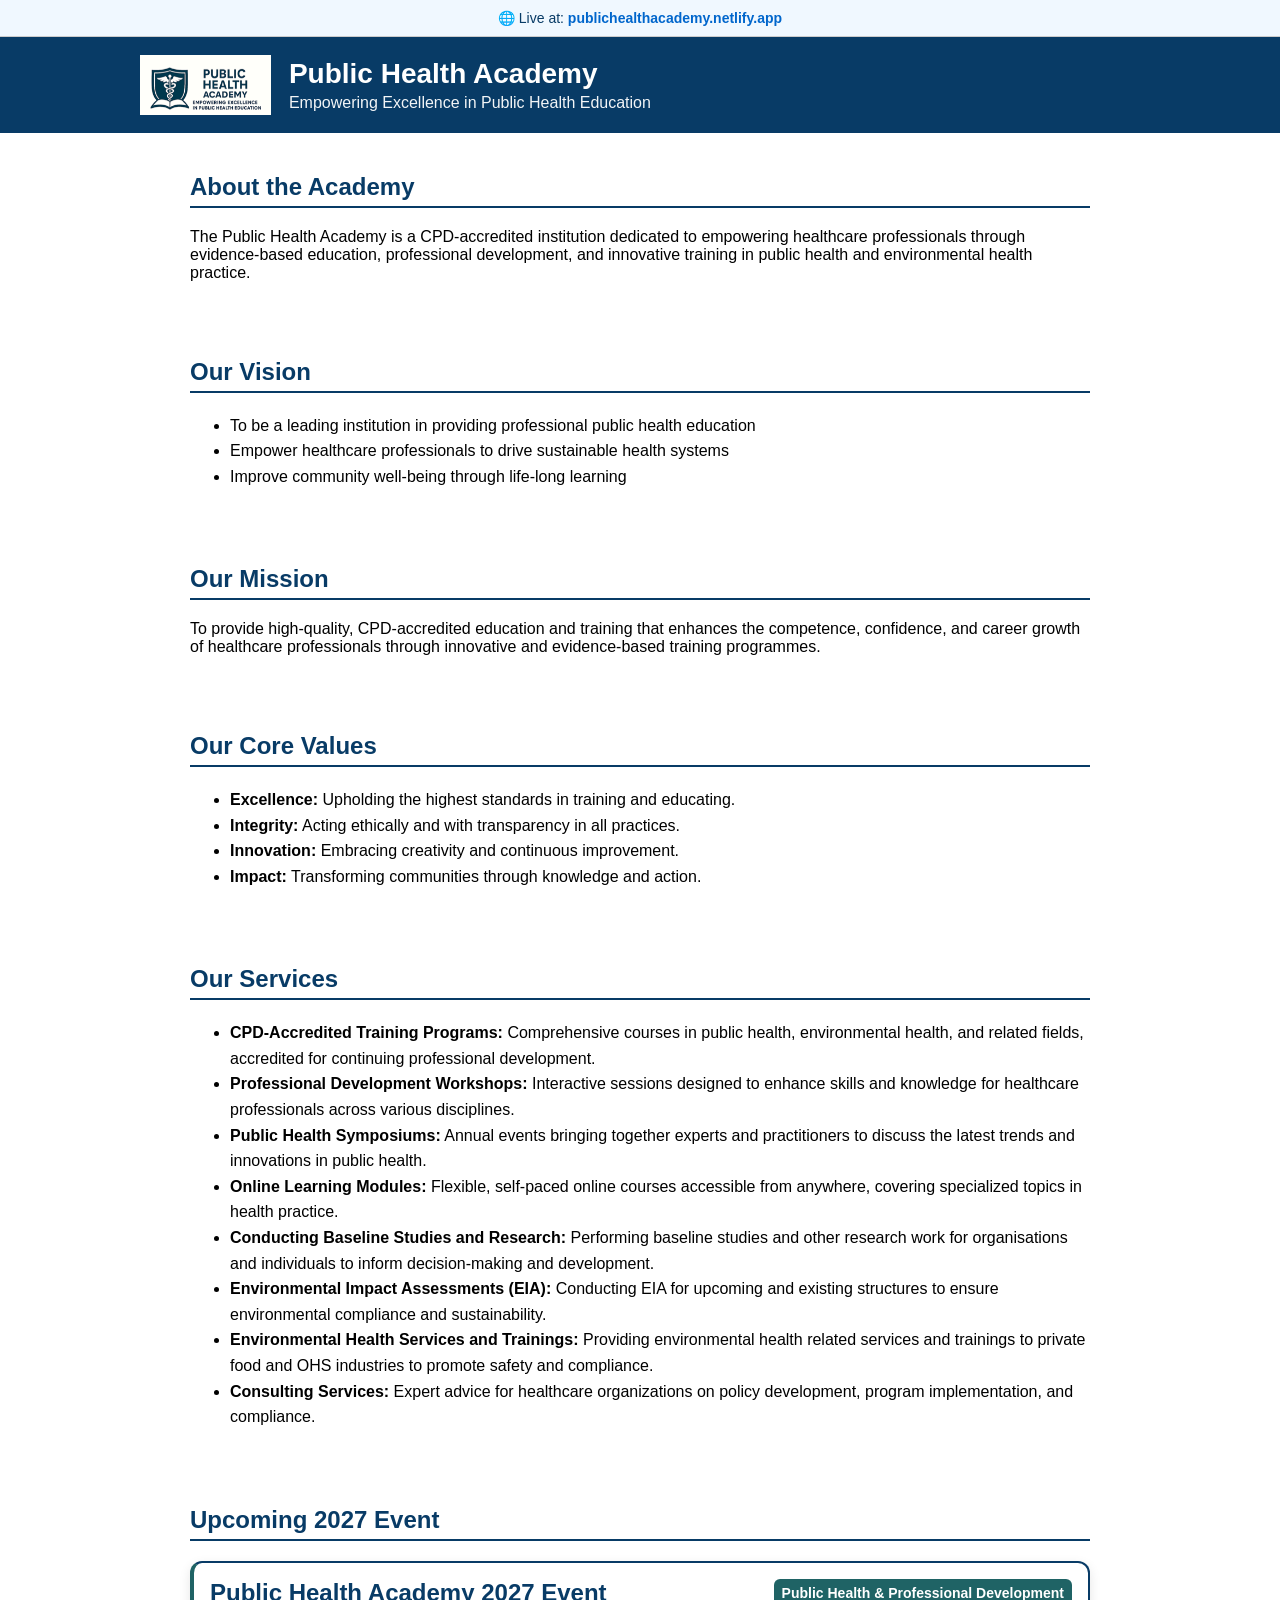
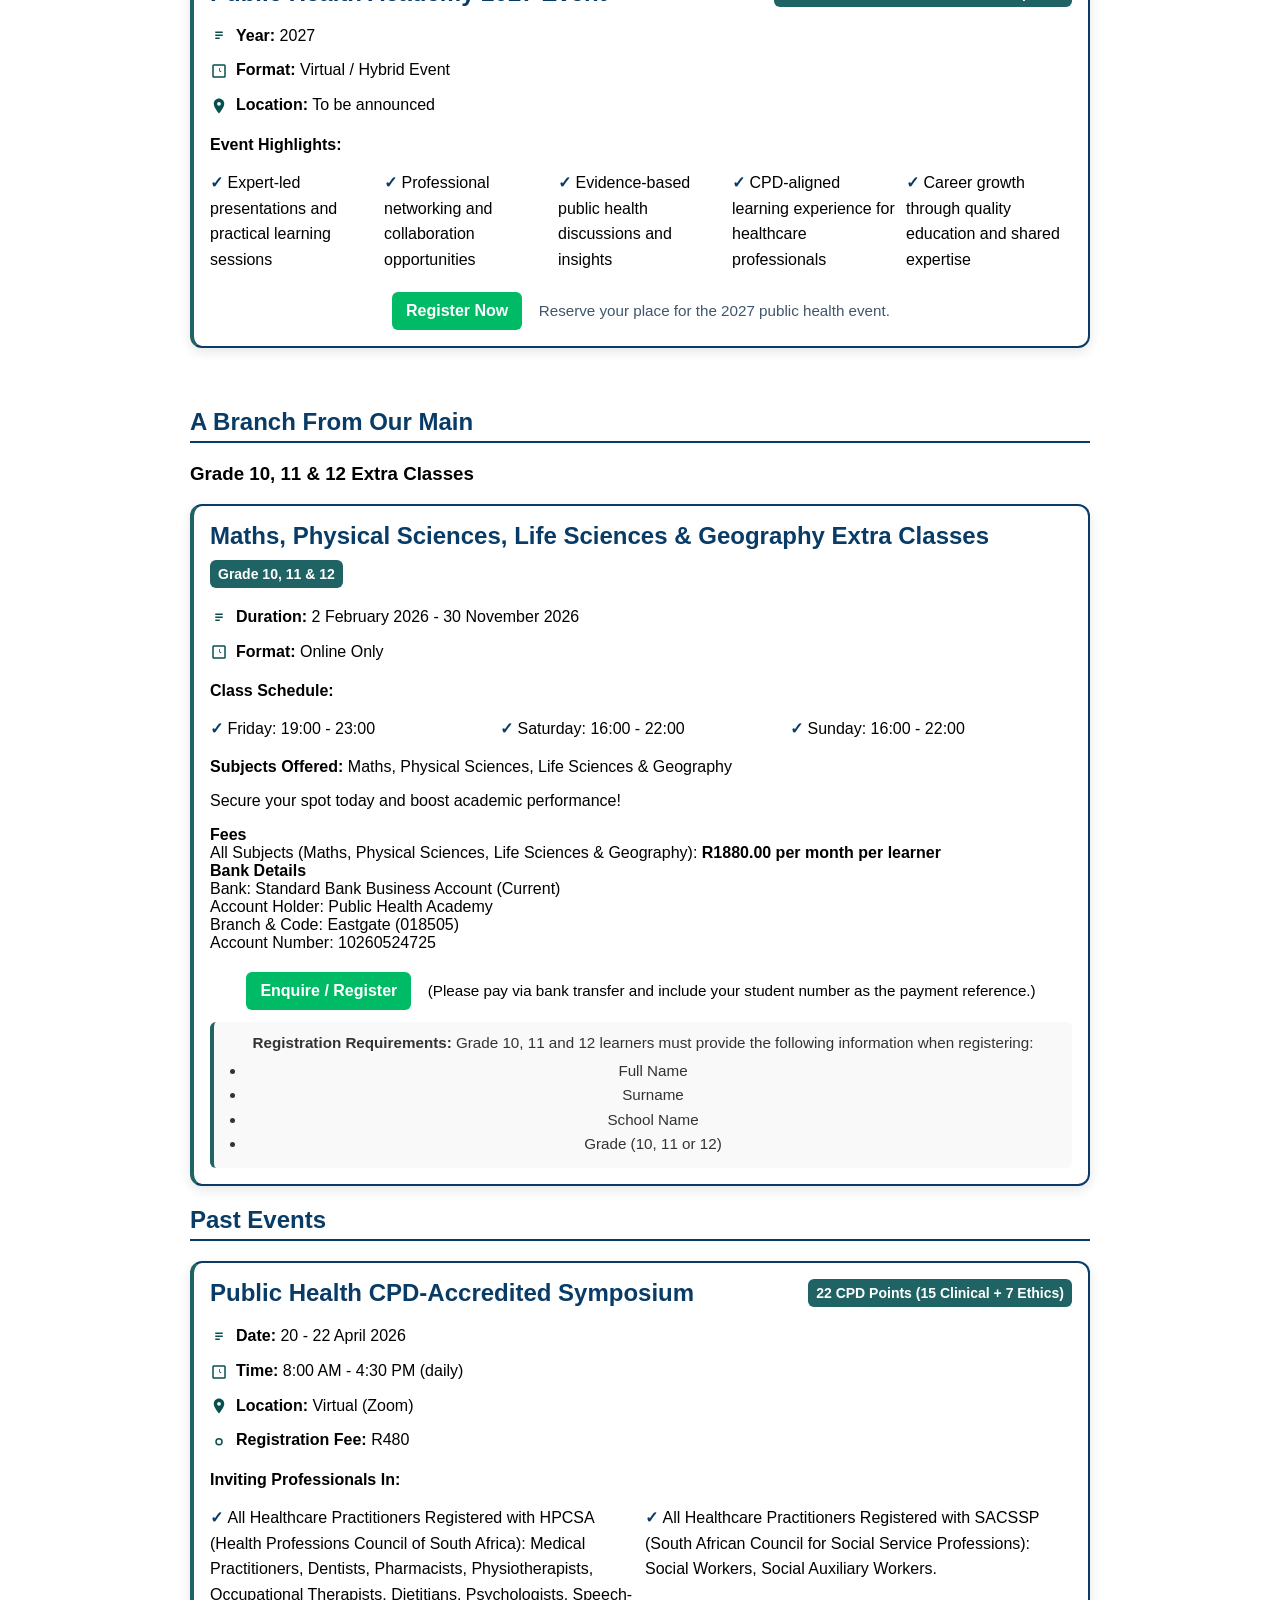
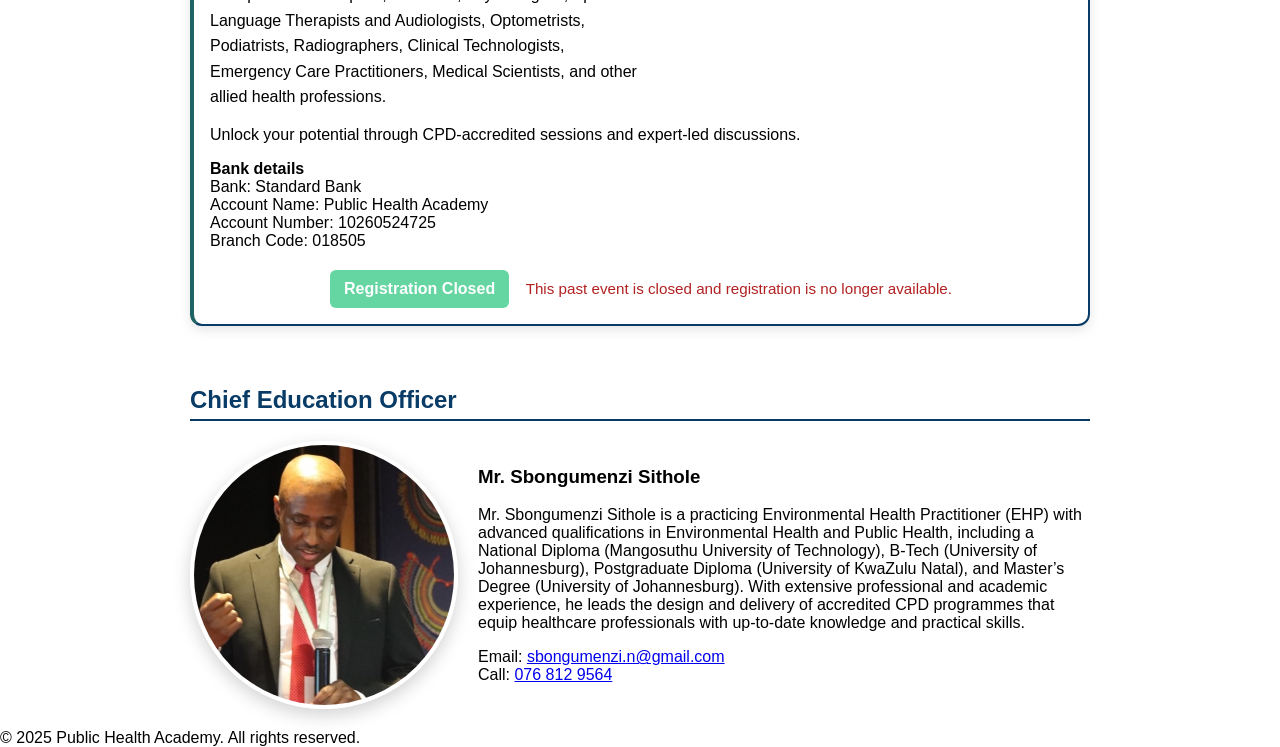
==== commit c0e25496: "Move 2027 event after services" ====
--- a/index.html
+++ b/index.html
@@ -95,6 +95,37 @@
   </ul>
 </section>
 
+<section class="section">
+  <div class="card">
+    <h2>Upcoming 2027 Event</h2>
+    <div class="event-card">
+      <div class="event-header">
+        <h3>Public Health Academy 2027 Event</h3>
+        <span class="cpd-badge">Public Health & Professional Development</span>
+      </div>
+      <div class="event-details">
+        <p><svg class="meta-icon" viewBox="0 0 24 24" aria-hidden="true"><path d="M7 10h10v2H7zM7 6h10v2H7zM7 14h6v2H7z"/></svg><strong>Year:</strong> 2027</p>
+        <p><svg class="meta-icon" viewBox="0 0 24 24" aria-hidden="true"><path d="M12 8V12L14.5 13.75L15.25 12.5L13 11.25V8zM19 3H5a2 2 0 00-2 2v14a2 2 0 002 2h14a2 2 0 002-2V5a2 2 0 00-2-2zM19 19H5V5h14v14z"/></svg><strong>Format:</strong> Virtual / Hybrid Event</p>
+        <p><svg class="meta-icon" viewBox="0 0 24 24" aria-hidden="true"><path d="M12 2C8.13 2 5 5.13 5 9c0 5.25 7 13 7 13s7-7.75 7-13c0-3.87-3.13-7-7-7zm0 9.5A2.5 2.5 0 1112 6.5 2.5 2.5 0 0112 11.5z"/></svg><strong>Location:</strong> To be announced</p>
+      </div>
+      <div class="event-description">
+        <p><strong>Event Highlights:</strong></p>
+        <ul>
+          <li>Expert-led presentations and practical learning sessions</li>
+          <li>Professional networking and collaboration opportunities</li>
+          <li>Evidence-based public health discussions and insights</li>
+          <li>CPD-aligned learning experience for healthcare professionals</li>
+          <li>Career growth through quality education and shared expertise</li>
+        </ul>
+      </div>
+      <div class="event-actions">
+        <a class="register-btn" href="https://docs.google.com/forms/d/e/1FAIpQLSfn6iQe9ON_r_SLseGmgNt7DEIp1s7kokuGzniCF4Mx1Z1V9A/viewform?usp=publish-editor" target="_blank" rel="noopener">Register Now</a>
+        <span style="margin-left:12px;font-size:0.95em; color:#3f576c;">Reserve your place for the 2027 public health event.</span>
+      </div>
+    </div>
+  </div>
+</section>
+
 <section class="services extra-classes">
   <h2>A Branch From Our Main</h2>
   <h3>Grade 10, 11 & 12 Extra Classes</h3>
@@ -146,33 +177,6 @@
       </div>
     </div>
   </div>
-</section>
-
-<section class="section">
-  <div class="card">
-    <h2>Upcoming 2027 Event</h2>
-    <p style="margin:0 0 16px;line-height:1.6;color:#1d3247;max-width:680px;">Join our upcoming 2027 public health event for healthcare professionals, practitioners, and learners seeking impactful education, networking, and professional growth.</p>
-    <div class="grid" style="margin-bottom:18px">
-      <div><strong>Year:</strong> 2027</div>
-      <div><strong>Format:</strong> Virtual / Hybrid Event</div>
-      <div><strong>Audience:</strong> Healthcare Professionals & Students</div>
-      <div><strong>Focus:</strong> Public Health & Professional Development</div>
-    </div>
-    <div class="info-list">
-      <li><span>•</span> Expert-led presentations and practical learning sessions</li>
-      <li><span>•</span> Professional networking and collaboration opportunities</li>
-      <li><span>•</span> Evidence-based public health discussions and insights</li>
-      <li><span>•</span> CPD-aligned learning experience</li>
-      <li><span>•</span> Career development and knowledge enhancement</li>
-    </div>
-    <div style="margin-top:20px;display:flex;flex-wrap:wrap;gap:12px;align-items:center">
-      <a class="register-btn" href="https://docs.google.com/forms/d/e/1FAIpQLSfn6iQe9ON_r_SLseGmgNt7DEIp1s7kokuGzniCF4Mx1Z1V9A/viewform?usp=publish-editor" target="_blank" rel="noopener">Register Now</a>
-      <span style="font-size:.95rem;color:#3f576c;max-width:520px">Click the button to open the registration form and reserve your place for the 2027 event.</span>
-    </div>
-  </div>
-</section>
-
-<section class="events">
   <h2>Past Events</h2>
   <div class="event-card">
       <div class="event-header">
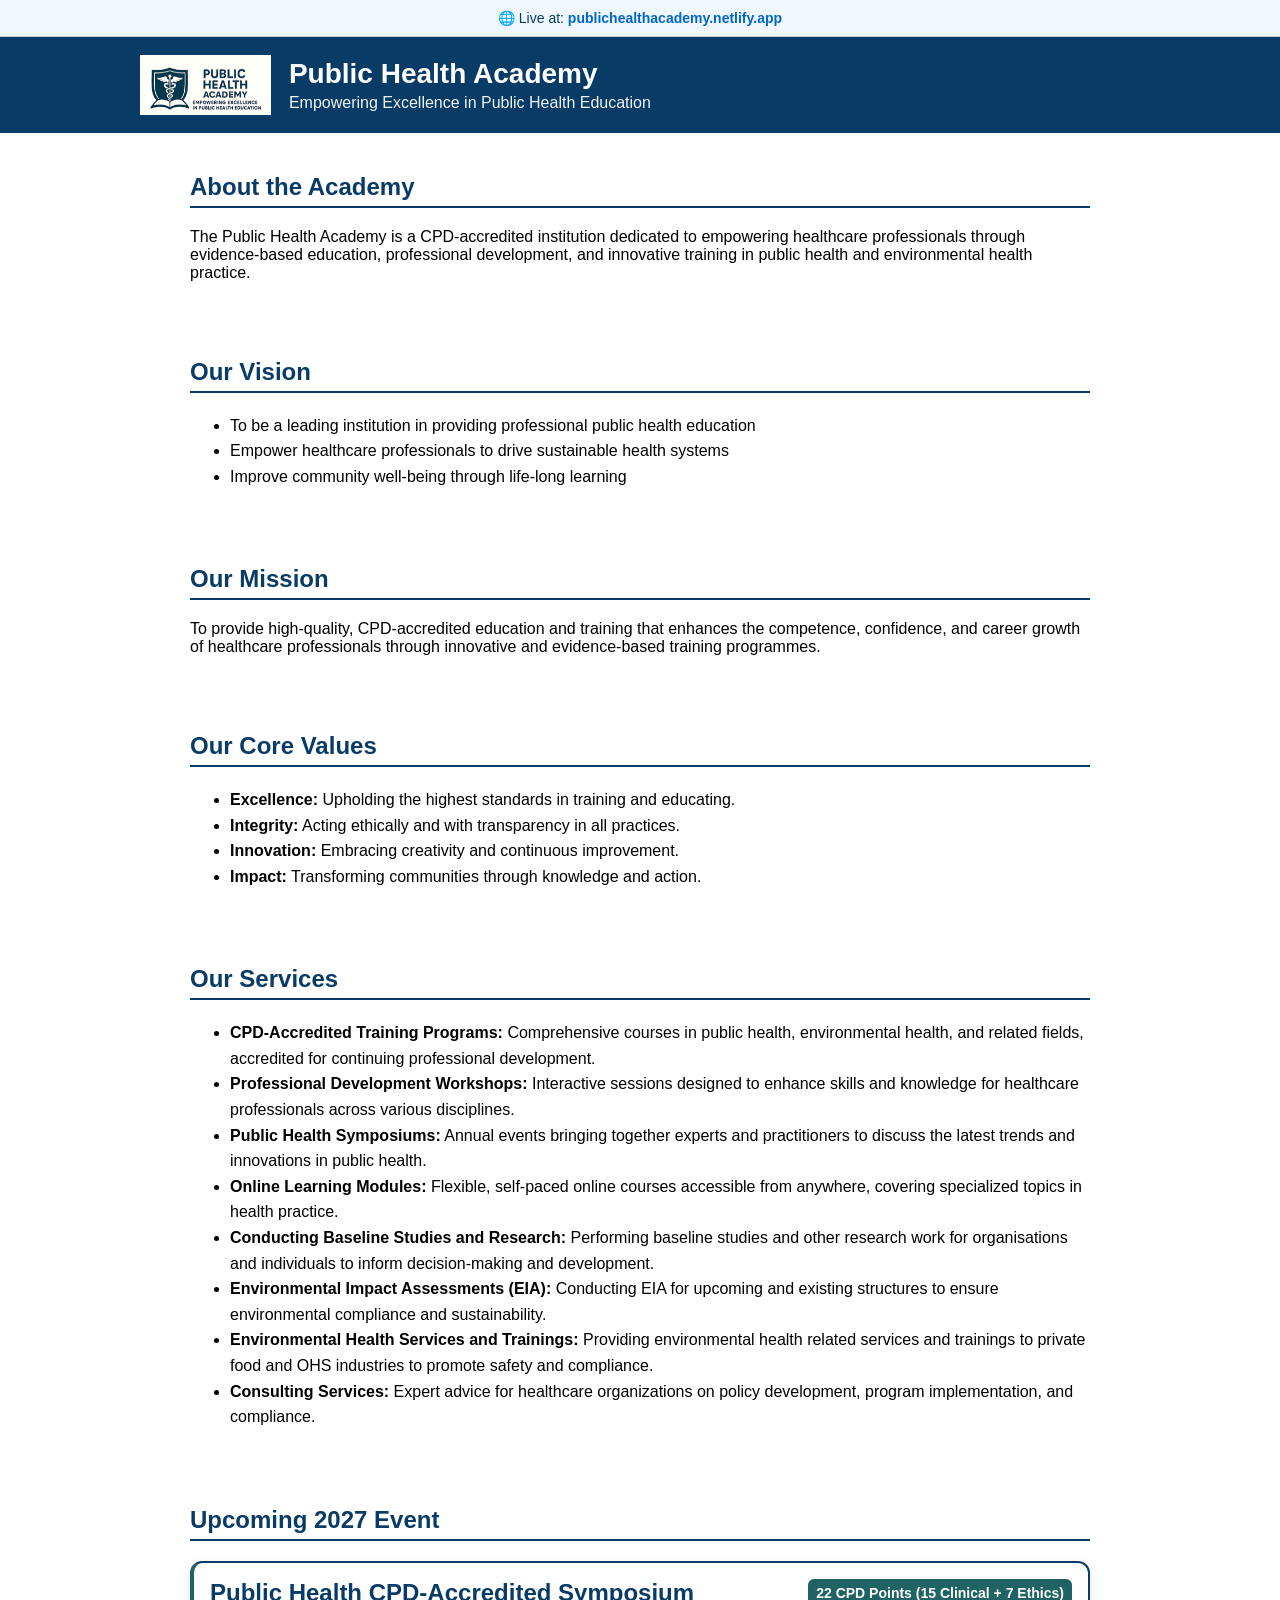
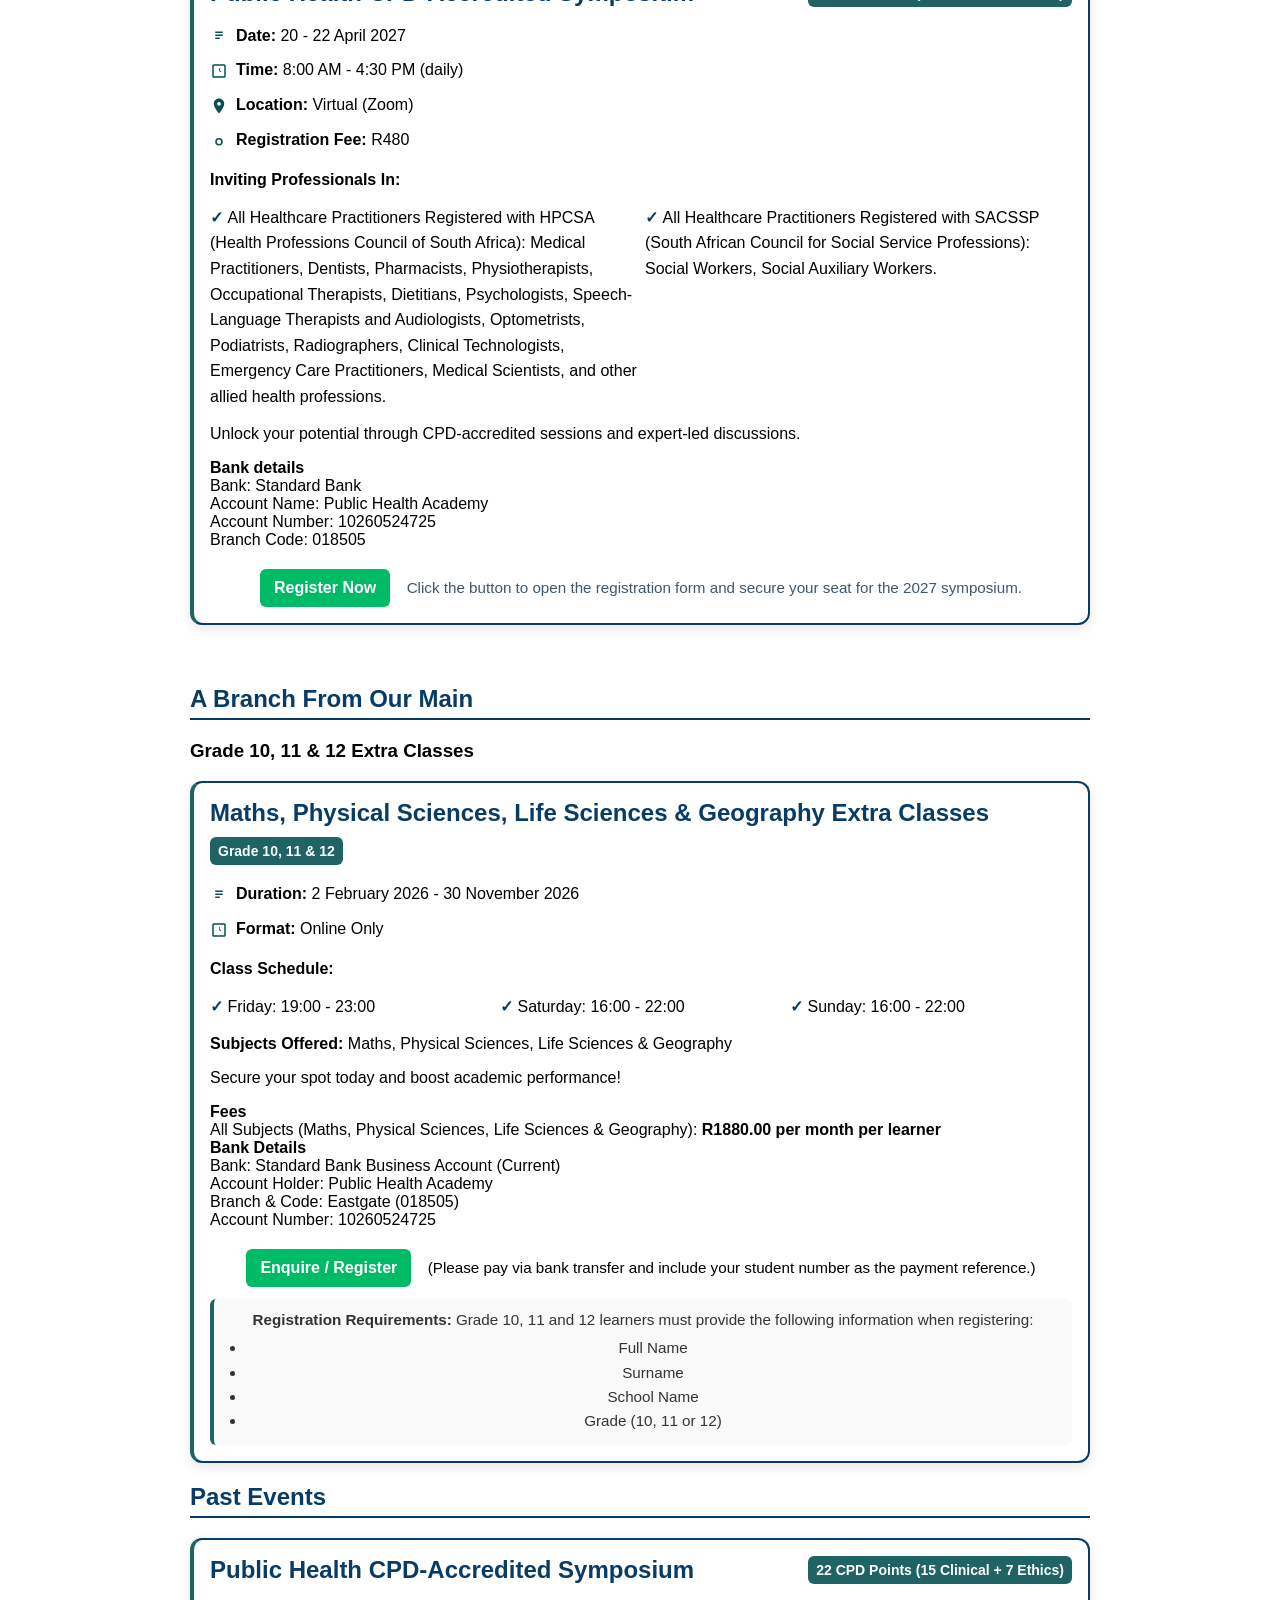
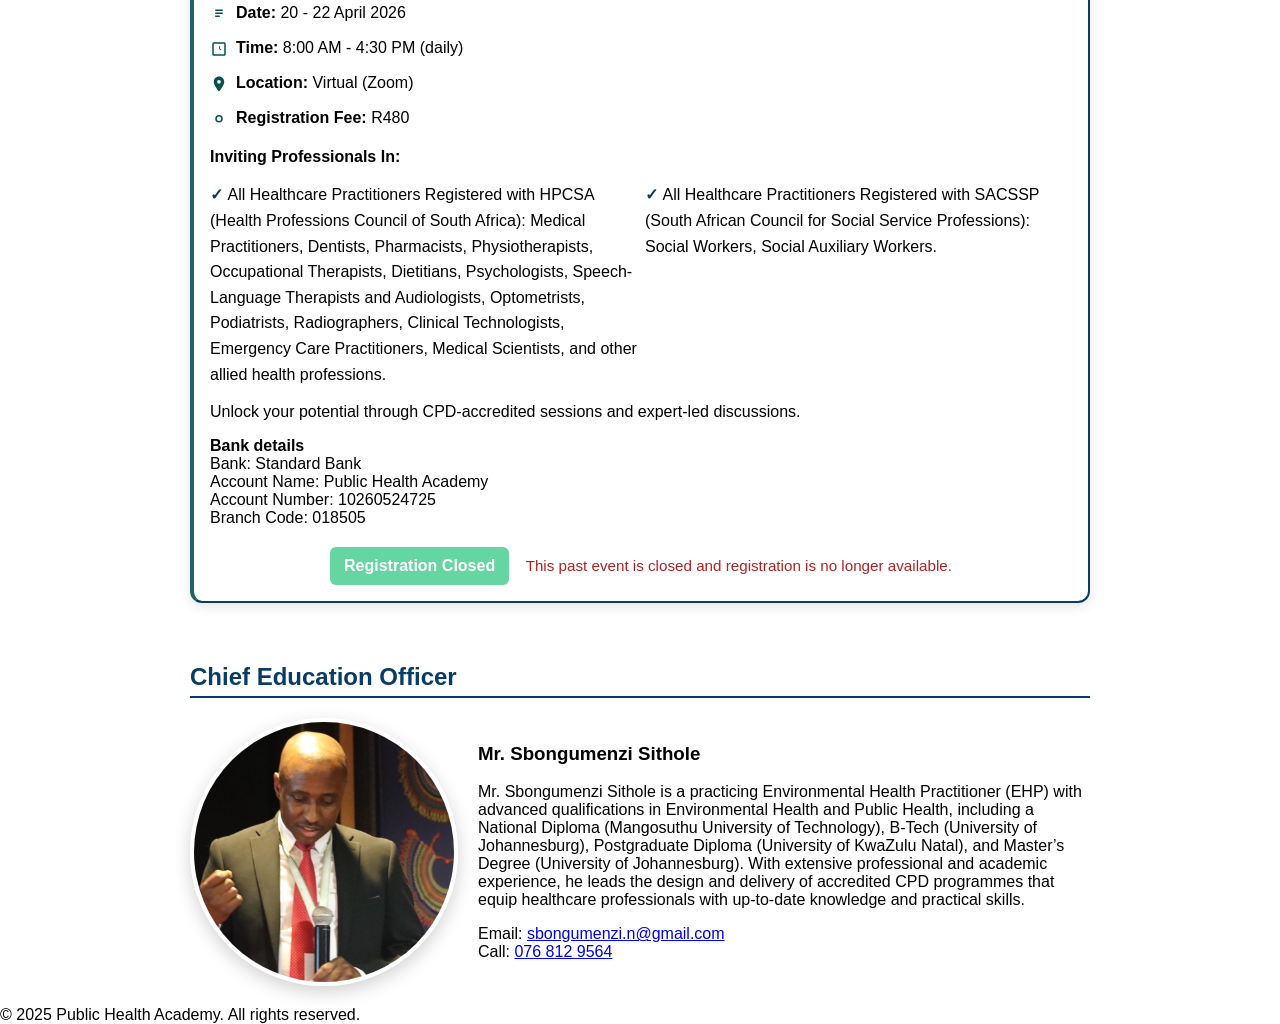
==== commit ef2489c0: "Match 2027 event to closed symposium" ====
--- a/index.html
+++ b/index.html
@@ -100,27 +100,35 @@
     <h2>Upcoming 2027 Event</h2>
     <div class="event-card">
       <div class="event-header">
-        <h3>Public Health Academy 2027 Event</h3>
-        <span class="cpd-badge">Public Health & Professional Development</span>
+        <h3>Public Health CPD-Accredited Symposium</h3>
+        <span class="cpd-badge">22 CPD Points (15 Clinical + 7 Ethics)</span>
       </div>
       <div class="event-details">
-        <p><svg class="meta-icon" viewBox="0 0 24 24" aria-hidden="true"><path d="M7 10h10v2H7zM7 6h10v2H7zM7 14h6v2H7z"/></svg><strong>Year:</strong> 2027</p>
-        <p><svg class="meta-icon" viewBox="0 0 24 24" aria-hidden="true"><path d="M12 8V12L14.5 13.75L15.25 12.5L13 11.25V8zM19 3H5a2 2 0 00-2 2v14a2 2 0 002 2h14a2 2 0 002-2V5a2 2 0 00-2-2zM19 19H5V5h14v14z"/></svg><strong>Format:</strong> Virtual / Hybrid Event</p>
-        <p><svg class="meta-icon" viewBox="0 0 24 24" aria-hidden="true"><path d="M12 2C8.13 2 5 5.13 5 9c0 5.25 7 13 7 13s7-7.75 7-13c0-3.87-3.13-7-7-7zm0 9.5A2.5 2.5 0 1112 6.5 2.5 2.5 0 0112 11.5z"/></svg><strong>Location:</strong> To be announced</p>
+        <p><svg class="meta-icon" viewBox="0 0 24 24" aria-hidden="true"><path d="M7 10h10v2H7zM7 6h10v2H7zM7 14h6v2H7z"/></svg><strong>Date:</strong> 20 - 22 April 2027</p>
+        <p><svg class="meta-icon" viewBox="0 0 24 24" aria-hidden="true"><path d="M12 8V12L14.5 13.75L15.25 12.5L13 11.25V8zM19 3H5a2 2 0 00-2 2v14a2 2 0 002 2h14a2 2 0 002-2V5a2 2 0 00-2-2zM19 19H5V5h14v14z"/></svg><strong>Time:</strong> 8:00 AM - 4:30 PM (daily)</p>
+        <p><svg class="meta-icon" viewBox="0 0 24 24" aria-hidden="true"><path d="M12 2C8.13 2 5 5.13 5 9c0 5.25 7 13 7 13s7-7.75 7-13c0-3.87-3.13-7-7-7zm0 9.5A2.5 2.5 0 1112 6.5 2.5 2.5 0 0112 11.5z"/></svg><strong>Location:</strong> Virtual (Zoom)</p>
+        <p><svg class="meta-icon" viewBox="0 0 24 24" aria-hidden="true"><path d="M12 8a5 5 0 100 10 5 5 0 000-10zm0 8a3 3 0 110-6 3 3 0 010 6z"/></svg><strong>Registration Fee:</strong> R480</p>
       </div>
       <div class="event-description">
-        <p><strong>Event Highlights:</strong></p>
+        <p><strong>Inviting Professionals In:</strong></p>
         <ul>
-          <li>Expert-led presentations and practical learning sessions</li>
-          <li>Professional networking and collaboration opportunities</li>
-          <li>Evidence-based public health discussions and insights</li>
-          <li>CPD-aligned learning experience for healthcare professionals</li>
-          <li>Career growth through quality education and shared expertise</li>
+          <li>All Healthcare Practitioners Registered with HPCSA (Health Professions Council of South Africa): Medical Practitioners, Dentists, Pharmacists, Physiotherapists, Occupational Therapists, Dietitians, Psychologists, Speech-Language Therapists and Audiologists, Optometrists, Podiatrists, Radiographers, Clinical Technologists, Emergency Care Practitioners, Medical Scientists, and other allied health professions.</li>
+          <li>All Healthcare Practitioners Registered with SACSSP (South African Council for Social Service Professions): Social Workers, Social Auxiliary Workers.</li>
         </ul>
+        <p>Unlock your potential through CPD-accredited sessions and expert-led discussions.</p>
+      </div>
+      <div class="bank">
+        <strong>Bank details</strong>
+        <div>
+          Bank: Standard Bank<br>
+          Account Name: Public Health Academy<br>
+          Account Number: 10260524725<br>
+          Branch Code: 018505
+        </div>
       </div>
       <div class="event-actions">
         <a class="register-btn" href="https://docs.google.com/forms/d/e/1FAIpQLSfn6iQe9ON_r_SLseGmgNt7DEIp1s7kokuGzniCF4Mx1Z1V9A/viewform?usp=publish-editor" target="_blank" rel="noopener">Register Now</a>
-        <span style="margin-left:12px;font-size:0.95em; color:#3f576c;">Reserve your place for the 2027 public health event.</span>
+        <span style="margin-left:12px;font-size:0.95em; color:#3f576c;">Click the button to open the registration form and secure your seat for the 2027 symposium.</span>
       </div>
     </div>
   </div>
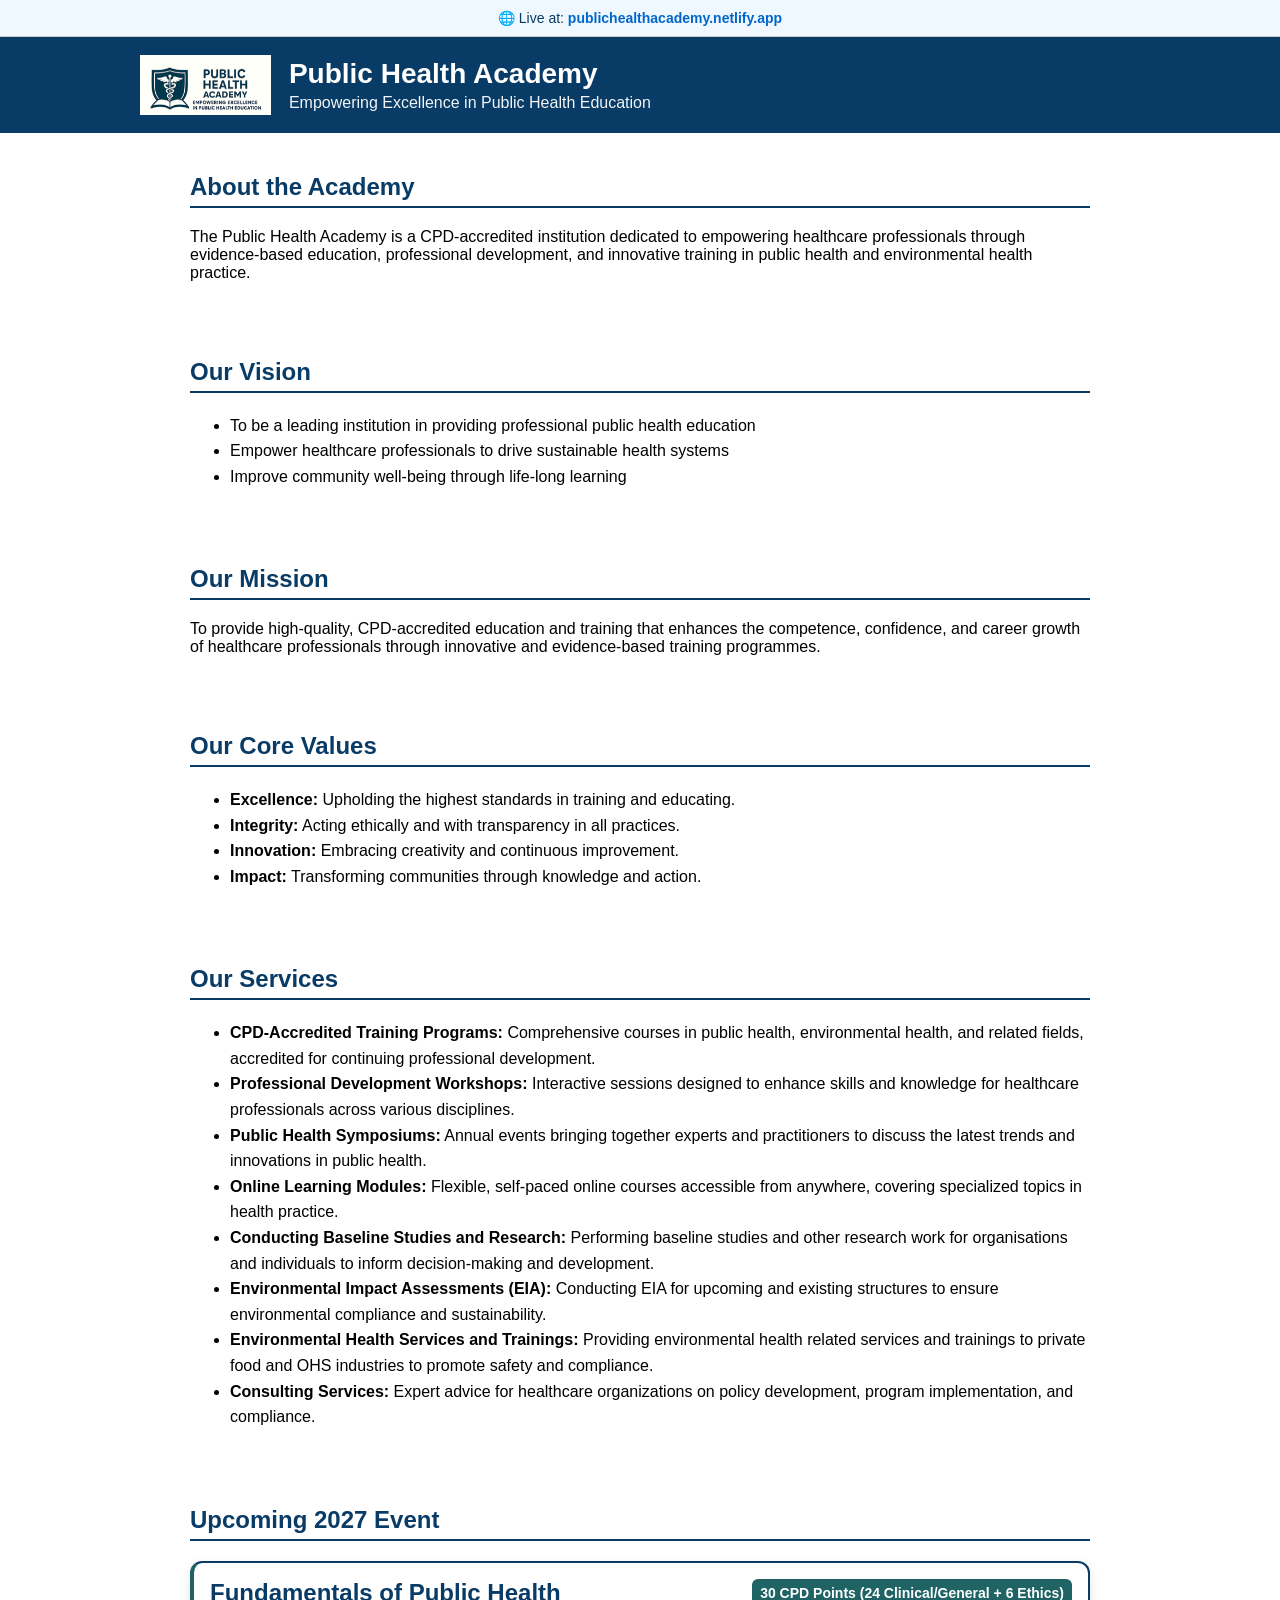
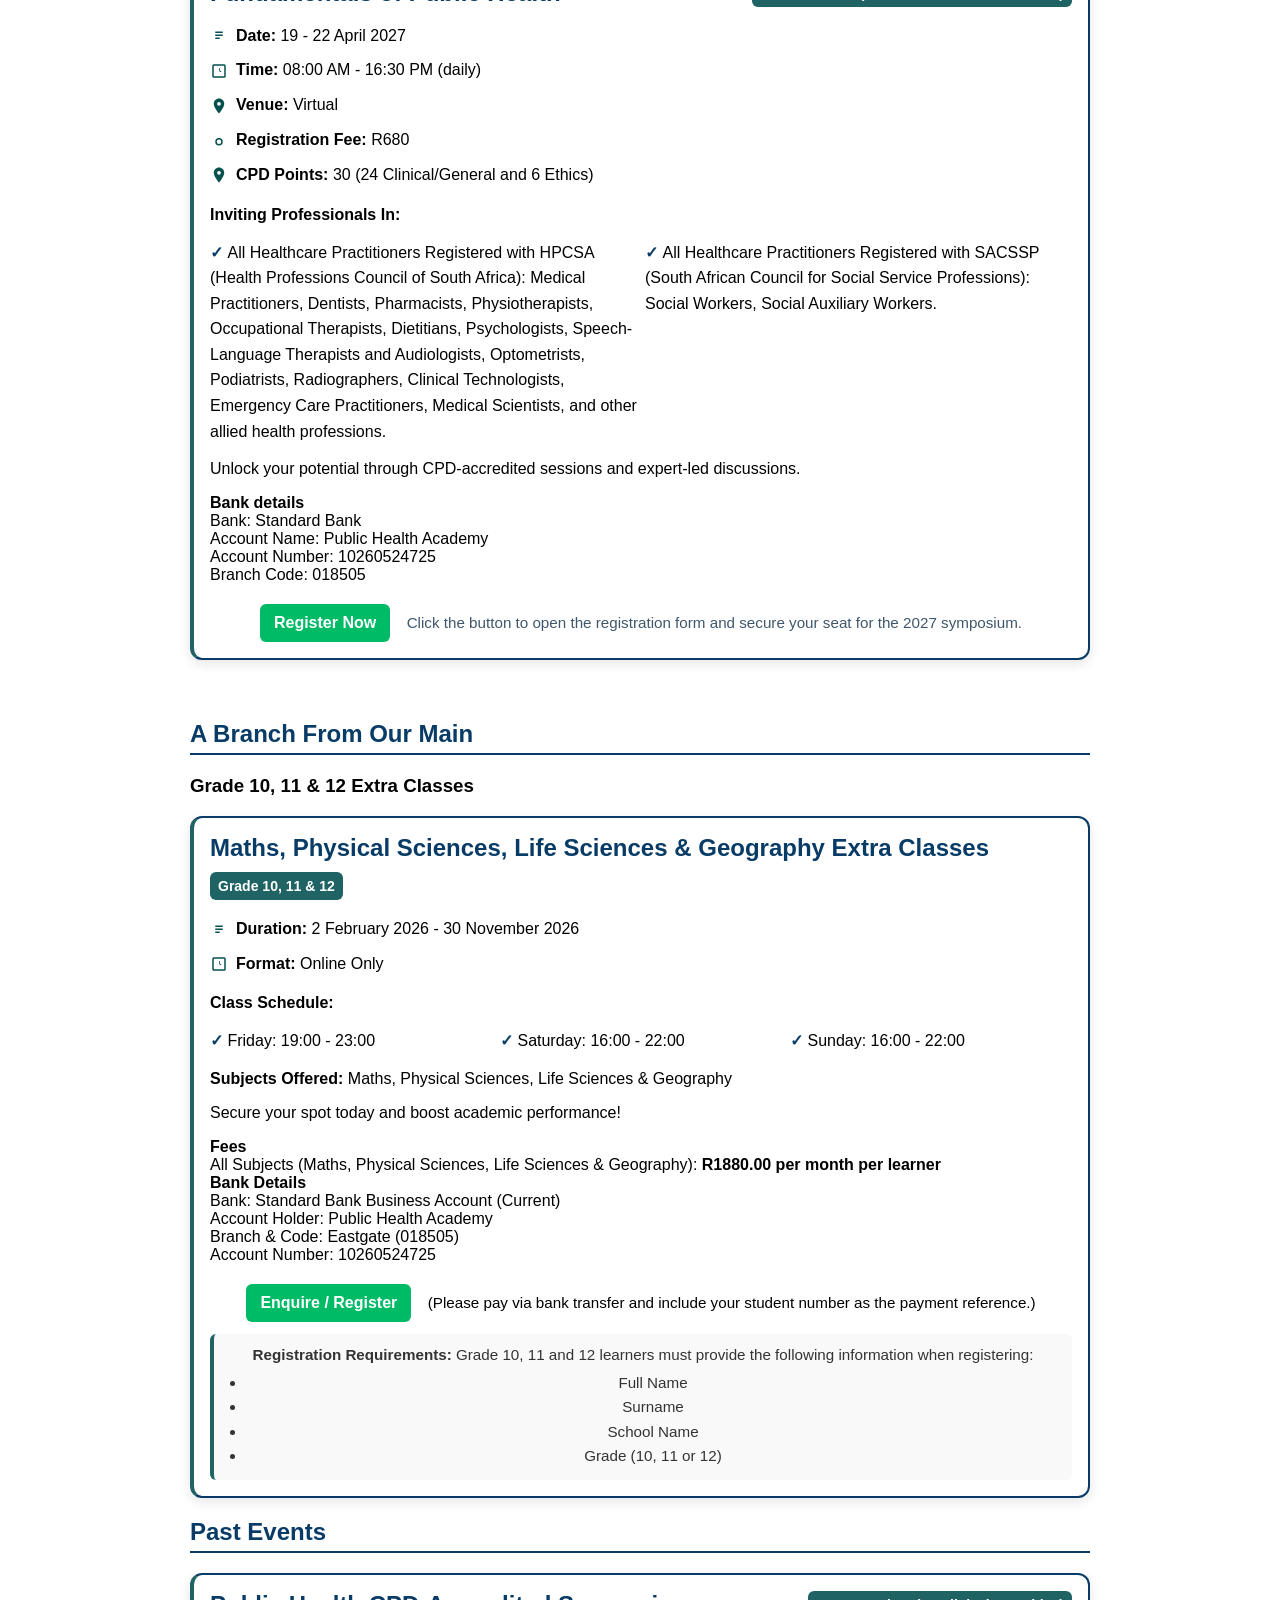
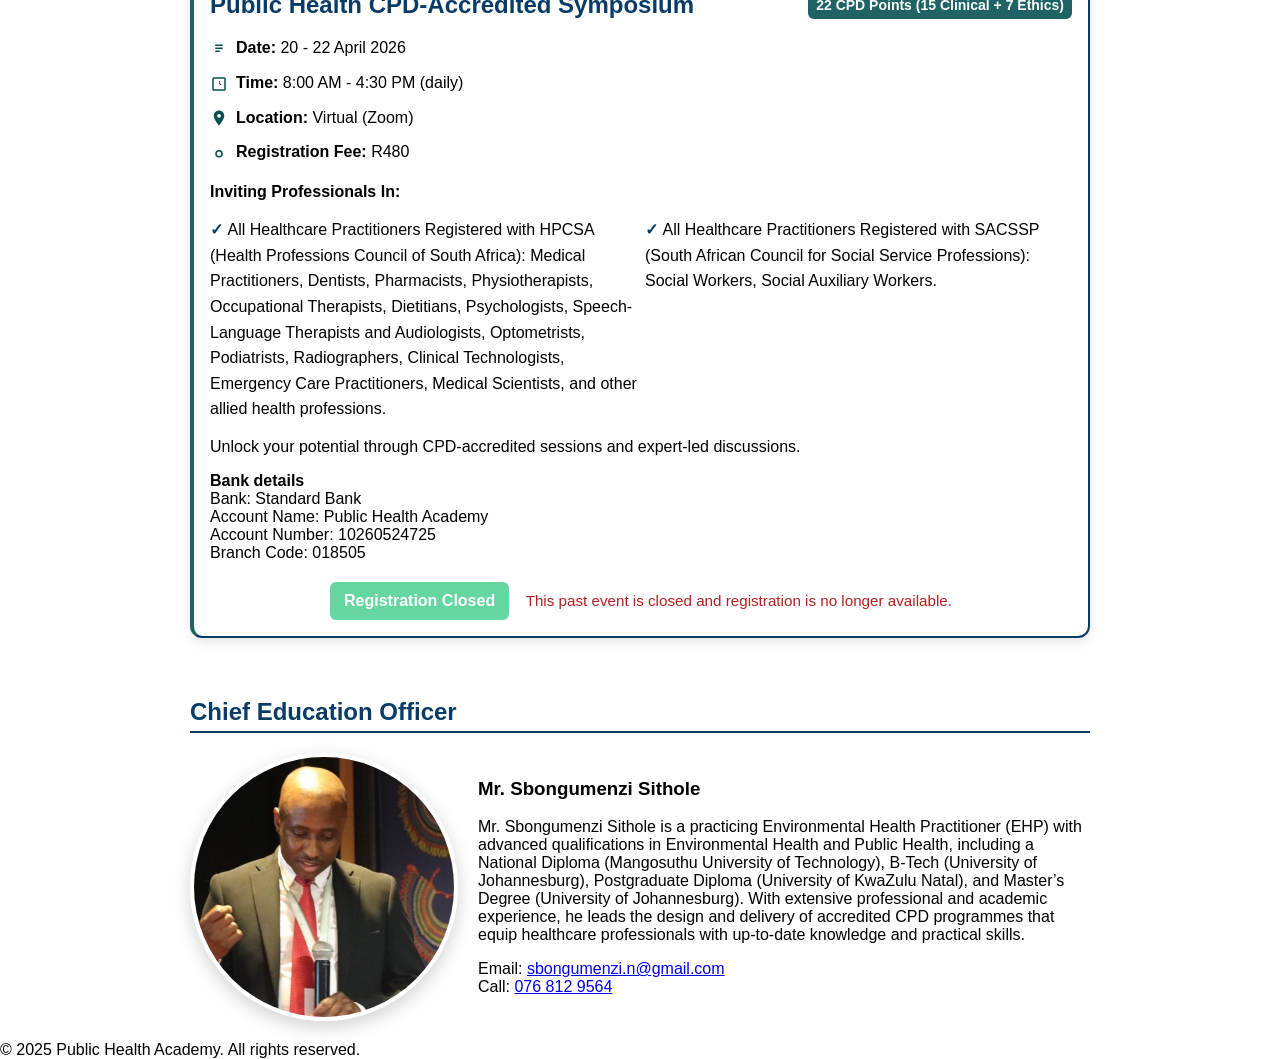
==== commit d3150210: "Update Fundamentals of Public Health event details" ====
--- a/index.html
+++ b/index.html
@@ -100,14 +100,15 @@
     <h2>Upcoming 2027 Event</h2>
     <div class="event-card">
       <div class="event-header">
-        <h3>Public Health CPD-Accredited Symposium</h3>
-        <span class="cpd-badge">22 CPD Points (15 Clinical + 7 Ethics)</span>
+        <h3>Fundamentals of Public Health</h3>
+        <span class="cpd-badge">30 CPD Points (24 Clinical/General + 6 Ethics)</span>
       </div>
       <div class="event-details">
-        <p><svg class="meta-icon" viewBox="0 0 24 24" aria-hidden="true"><path d="M7 10h10v2H7zM7 6h10v2H7zM7 14h6v2H7z"/></svg><strong>Date:</strong> 20 - 22 April 2027</p>
-        <p><svg class="meta-icon" viewBox="0 0 24 24" aria-hidden="true"><path d="M12 8V12L14.5 13.75L15.25 12.5L13 11.25V8zM19 3H5a2 2 0 00-2 2v14a2 2 0 002 2h14a2 2 0 002-2V5a2 2 0 00-2-2zM19 19H5V5h14v14z"/></svg><strong>Time:</strong> 8:00 AM - 4:30 PM (daily)</p>
-        <p><svg class="meta-icon" viewBox="0 0 24 24" aria-hidden="true"><path d="M12 2C8.13 2 5 5.13 5 9c0 5.25 7 13 7 13s7-7.75 7-13c0-3.87-3.13-7-7-7zm0 9.5A2.5 2.5 0 1112 6.5 2.5 2.5 0 0112 11.5z"/></svg><strong>Location:</strong> Virtual (Zoom)</p>
-        <p><svg class="meta-icon" viewBox="0 0 24 24" aria-hidden="true"><path d="M12 8a5 5 0 100 10 5 5 0 000-10zm0 8a3 3 0 110-6 3 3 0 010 6z"/></svg><strong>Registration Fee:</strong> R480</p>
+        <p><svg class="meta-icon" viewBox="0 0 24 24" aria-hidden="true"><path d="M7 10h10v2H7zM7 6h10v2H7zM7 14h6v2H7z"/></svg><strong>Date:</strong> 19 - 22 April 2027</p>
+        <p><svg class="meta-icon" viewBox="0 0 24 24" aria-hidden="true"><path d="M12 8V12L14.5 13.75L15.25 12.5L13 11.25V8zM19 3H5a2 2 0 00-2 2v14a2 2 0 002 2h14a2 2 0 002-2V5a2 2 0 00-2-2zM19 19H5V5h14v14z"/></svg><strong>Time:</strong> 08:00 AM - 16:30 PM (daily)</p>
+        <p><svg class="meta-icon" viewBox="0 0 24 24" aria-hidden="true"><path d="M12 2C8.13 2 5 5.13 5 9c0 5.25 7 13 7 13s7-7.75 7-13c0-3.87-3.13-7-7-7zm0 9.5A2.5 2.5 0 1112 6.5 2.5 2.5 0 0112 11.5z"/></svg><strong>Venue:</strong> Virtual</p>
+        <p><svg class="meta-icon" viewBox="0 0 24 24" aria-hidden="true"><path d="M12 8a5 5 0 100 10 5 5 0 000-10zm0 8a3 3 0 110-6 3 3 0 010 6z"/></svg><strong>Registration Fee:</strong> R680</p>
+        <p><svg class="meta-icon" viewBox="0 0 24 24" aria-hidden="true"><path d="M12 2C8.13 2 5 5.13 5 9c0 5.25 7 13 7 13s7-7.75 7-13c0-3.87-3.13-7-7-7zm0 9.5A2.5 2.5 0 1112 6.5 2.5 2.5 0 0112 11.5z"/></svg><strong>CPD Points:</strong> 30 (24 Clinical/General and 6 Ethics)</p>
       </div>
       <div class="event-description">
         <p><strong>Inviting Professionals In:</strong></p>
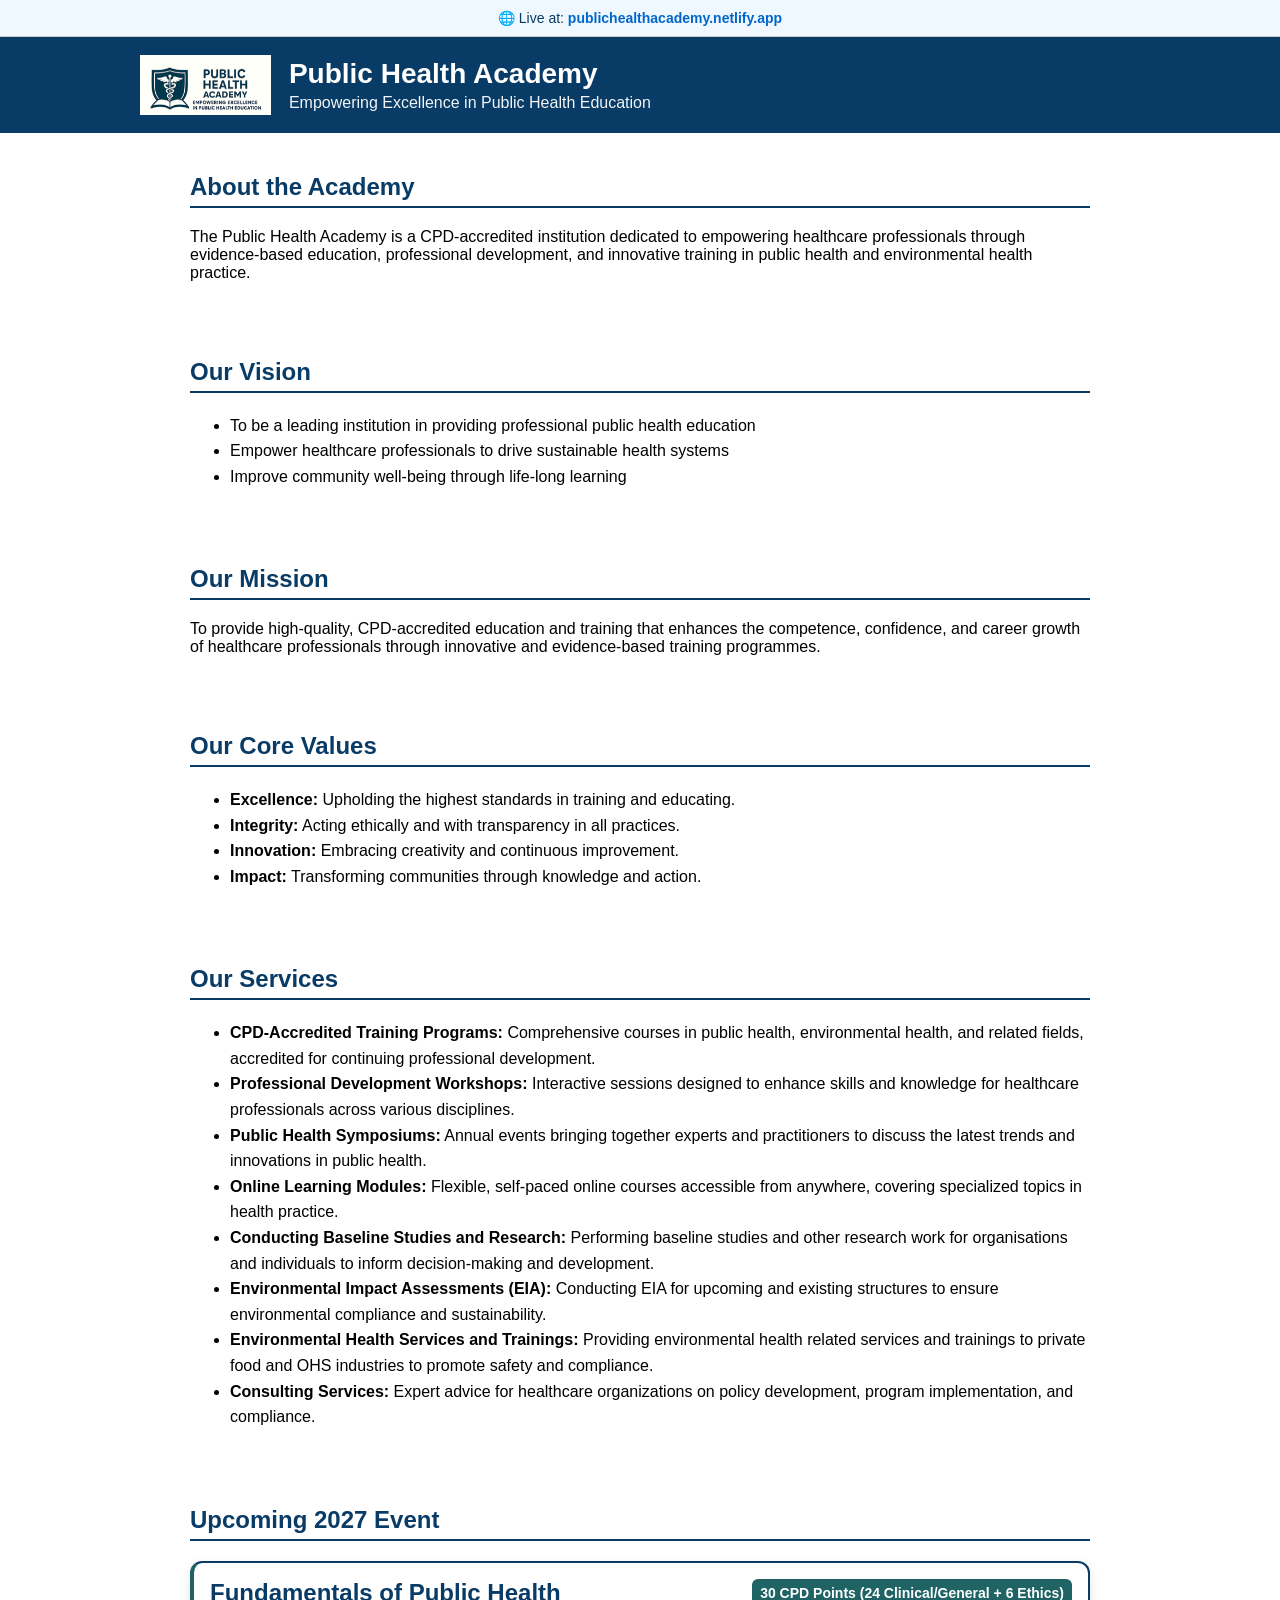
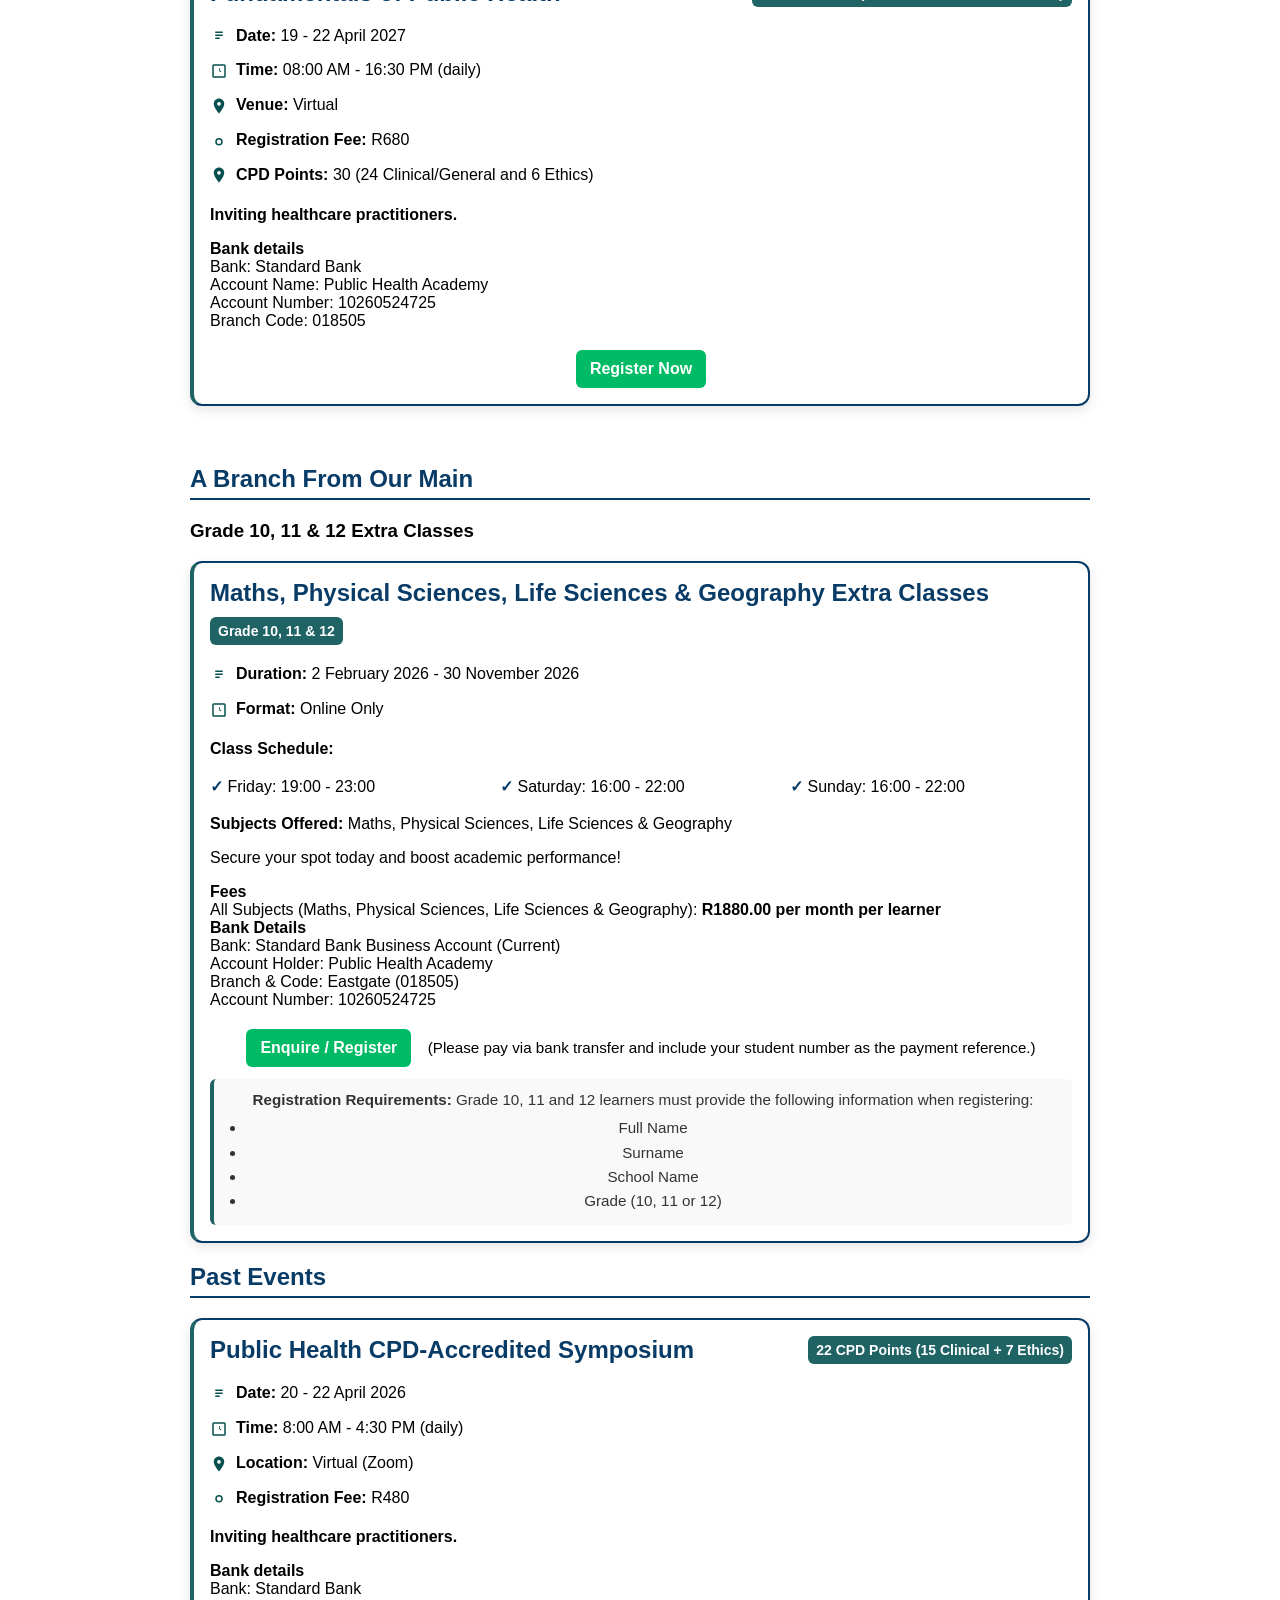
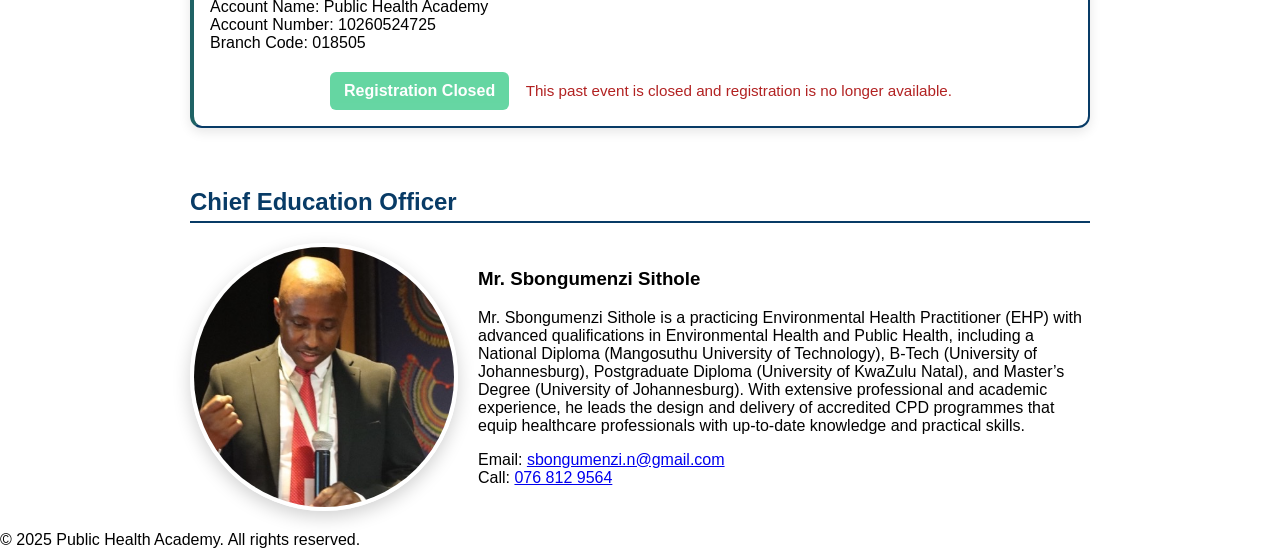
==== commit 70ee7bbc: "Update event audience wording" ====
--- a/index.html
+++ b/index.html
@@ -111,12 +111,7 @@
         <p><svg class="meta-icon" viewBox="0 0 24 24" aria-hidden="true"><path d="M12 2C8.13 2 5 5.13 5 9c0 5.25 7 13 7 13s7-7.75 7-13c0-3.87-3.13-7-7-7zm0 9.5A2.5 2.5 0 1112 6.5 2.5 2.5 0 0112 11.5z"/></svg><strong>CPD Points:</strong> 30 (24 Clinical/General and 6 Ethics)</p>
       </div>
       <div class="event-description">
-        <p><strong>Inviting Professionals In:</strong></p>
-        <ul>
-          <li>All Healthcare Practitioners Registered with HPCSA (Health Professions Council of South Africa): Medical Practitioners, Dentists, Pharmacists, Physiotherapists, Occupational Therapists, Dietitians, Psychologists, Speech-Language Therapists and Audiologists, Optometrists, Podiatrists, Radiographers, Clinical Technologists, Emergency Care Practitioners, Medical Scientists, and other allied health professions.</li>
-          <li>All Healthcare Practitioners Registered with SACSSP (South African Council for Social Service Professions): Social Workers, Social Auxiliary Workers.</li>
-        </ul>
-        <p>Unlock your potential through CPD-accredited sessions and expert-led discussions.</p>
+        <p><strong>Inviting healthcare practitioners.</strong></p>
       </div>
       <div class="bank">
         <strong>Bank details</strong>
@@ -129,7 +124,6 @@
       </div>
       <div class="event-actions">
         <a class="register-btn" href="https://docs.google.com/forms/d/e/1FAIpQLSfn6iQe9ON_r_SLseGmgNt7DEIp1s7kokuGzniCF4Mx1Z1V9A/viewform?usp=publish-editor" target="_blank" rel="noopener">Register Now</a>
-        <span style="margin-left:12px;font-size:0.95em; color:#3f576c;">Click the button to open the registration form and secure your seat for the 2027 symposium.</span>
       </div>
     </div>
   </div>
@@ -199,12 +193,7 @@
         <p><svg class="meta-icon" viewBox="0 0 24 24" aria-hidden="true"><path d="M12 8a5 5 0 100 10 5 5 0 000-10zm0 8a3 3 0 110-6 3 3 0 010 6z"/></svg><strong>Registration Fee:</strong> R480</p>
       </div>
     <div class="event-description">
-      <p><strong>Inviting Professionals In:</strong></p>
-      <ul>
-        <li>All Healthcare Practitioners Registered with HPCSA (Health Professions Council of South Africa): Medical Practitioners, Dentists, Pharmacists, Physiotherapists, Occupational Therapists, Dietitians, Psychologists, Speech-Language Therapists and Audiologists, Optometrists, Podiatrists, Radiographers, Clinical Technologists, Emergency Care Practitioners, Medical Scientists, and other allied health professions.</li>
-        <li>All Healthcare Practitioners Registered with SACSSP (South African Council for Social Service Professions): Social Workers, Social Auxiliary Workers.</li>
-      </ul>
-      <p>Unlock your potential through CPD-accredited sessions and expert-led discussions.</p>
+      <p><strong>Inviting healthcare practitioners.</strong></p>
     </div>
     <div class="bank">
       <strong>Bank details</strong>
